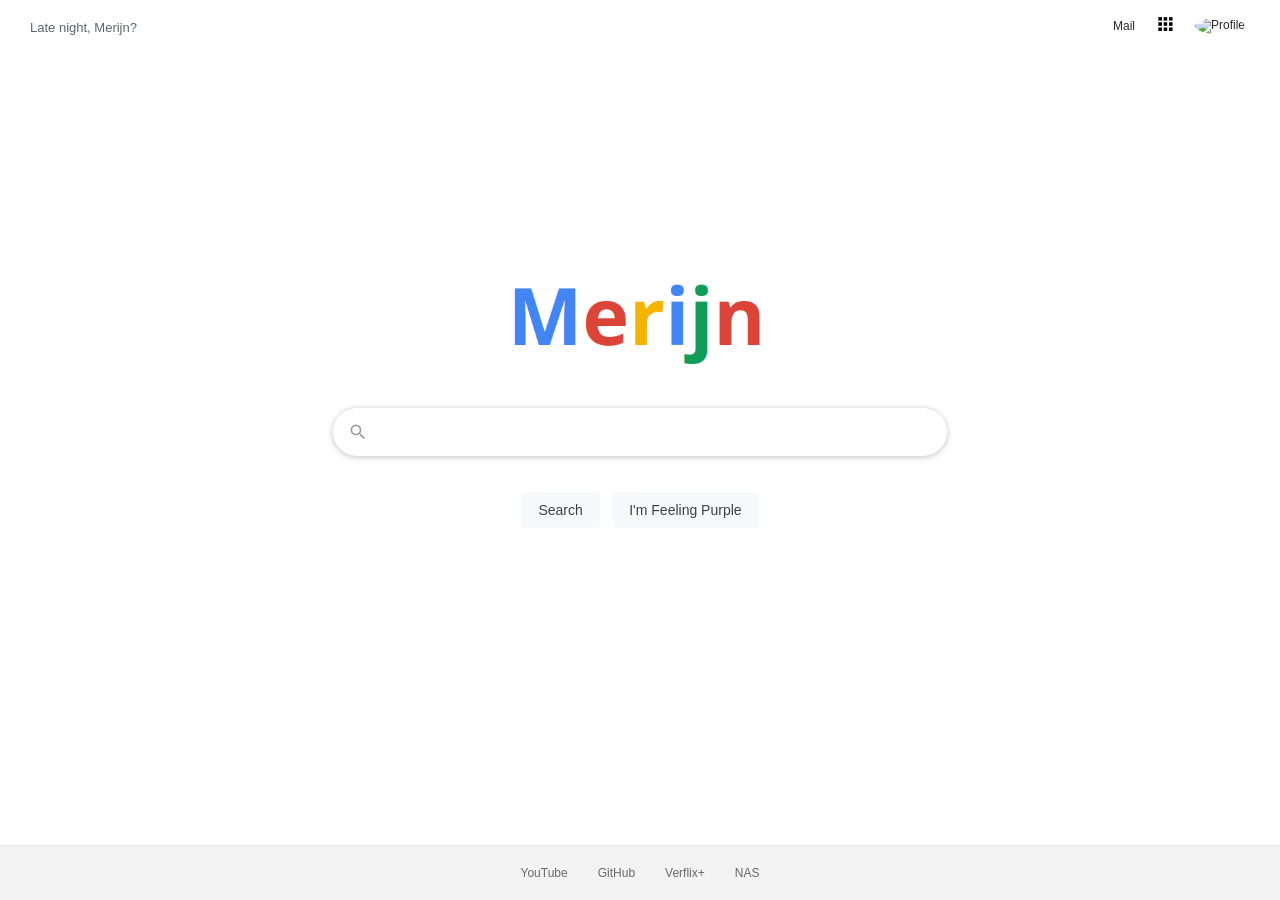
==== index.html @ 7732934b "Wordcounter extra's" ====
<!DOCTYPE html>
<html lang="en">
    <head>
        <meta charset="UTF-8">
        <meta name="viewport" content="width=device-width, initial-scale=1.0">
        <title>Merijn Search</title>

        <link rel="preconnect" href="https://cdnjs.cloudflare.com" crossorigin>
        <link rel="preload" as="image" href="merijn.png">
        <link rel="shortcut icon" type="image/png" href="favi.png"/>
        <link rel="stylesheet" type="text/css" href="style.css">
        <link rel="stylesheet" href="https://cdnjs.cloudflare.com/ajax/libs/font-awesome/5.9.0/css/all.min.css">
        <link rel="dns-prefetch" href="https://duckduckgo.com">

        <script defer src="https://cloud.umami.is/script.js" data-website-id="1a61f729-43e1-4b1e-afe6-883487b48bd0"></script>
        
        <style>
            /* CSS RESET: Eliminates browser default margins */
            html, body {
                margin: 0;
                padding: 0;
                width: 100%;
                height: 100%;
                background-color: #ffffff;
                overflow: hidden; 
            }

            /* --- HEADER ALIGNMENT FIX --- */
            header {
                display: flex !important;
                align-items: center !important;
            }

            /* IRONCLAD ISOLATION: Forces style.css to ignore our new layout */
            div.main, div.logo-container, div.search-box, div.buttons, div.search-ghost,
            div#screensaver, div.flip-clock, div.flip-card,
            div#apps-menu, div.apps-scroll-container, div.app-grid, div.app-item {
                padding-top: 0 !important;
                margin: 0 !important;
            }

            /* Dynamic Greeting */
            #greeting {
                position: absolute;
                top: 20px;
                left: 30px;
                font-family: Arial, sans-serif;
                font-size: 13px;
                color: #5f6368;
                user-select: none;
                z-index: 10;
                
                /* Ironclad isolation from style.css generic div rules: */
                padding: 0 !important; 
                margin: 0 !important;
                text-align: left !important;
            }

            /* Perfect Absolute Centering for Main Content */
            .main {
                position: absolute !important;
                top: 45% !important; 
                left: 50% !important;
                transform: translate(-50%, -50%) !important;
                width: 100% !important;
                height: auto !important;
                display: flex !important;
                flex-direction: column !important;
                align-items: center !important;
                justify-content: center !important;
            }

            /* Apps Menu Aesthetic */
            #apps-menu {
                display: none;
                position: absolute !important;
                top: 56px !important;
                right: 20px !important;
                width: 320px;
                background: #ffffff;
                border: 1px solid #dadce0;
                border-radius: 16px;
                box-shadow: 0 4px 12px rgba(0,0,0,0.15);
                padding: 16px 8px !important;
                z-index: 9999;
                font-family: Roboto, Arial, sans-serif;
                will-change: transform, opacity;
            }
            #apps-menu.show { display: block; }
            
            .apps-scroll-container { max-height: 420px; overflow-y: auto; padding: 0 8px !important; }
            .apps-scroll-container::-webkit-scrollbar { width: 6px; }
            .apps-scroll-container::-webkit-scrollbar-thumb { background: #dadce0; border-radius: 4px; }
            
            .app-grid { display: grid; grid-template-columns: repeat(3, 1fr); gap: 4px; }
            
            #apps-menu .app-item {
                display: flex !important; flex-direction: column !important; align-items: center !important;
                padding: 14px 4px !important; border-radius: 8px; text-decoration: none !important;
                transition: background-color 0.15s ease;
            }
            #apps-menu .app-item:hover { background-color: #e8f0fe !important; }
            #apps-menu .app-item i { font-size: 24px; color: #5f6368; margin-bottom: 8px !important; transition: color 0.15s ease; }
            #apps-menu .app-item:hover i { color: #1a73e8; }
            #apps-menu .app-item span { font-size: 13px !important; color: #3c4043 !important; max-width: 100%; overflow: hidden; text-overflow: ellipsis; }
            
            .apps-divider { height: 1px; background-color: #e8eaed; margin: 12px 12px !important; border: none; }

            /* --- DYNAMIC SEARCH PILL --- */
            .search-box {
                position: relative;
                width: 100%;
                display: flex !important;
                align-items: center !important;
                border: 1px solid #dfe1e5;
                border-radius: 24px;
                padding: 0 14px !important;
                min-height: 46px;
                background: transparent !important; 
                isolation: isolate; 
                z-index: 1;
                transition: border-radius 0.4s cubic-bezier(0.34, 1.56, 0.64, 1), 
                            padding 0.4s cubic-bezier(0.34, 1.56, 0.64, 1),
                            box-shadow 0.2s ease, border-color 0.2s ease;
            }

            .search-box:hover, .search-box:focus-within {
                box-shadow: 0 1px 6px rgba(32,33,36,0.28);
                border-color: rgba(223,225,229,0);
            }

            .search-box::after {
                content: ""; position: absolute; inset: 0; background: #ffffff; border-radius: inherit; z-index: -1; 
            }

            .search-box::before {
                content: ""; position: absolute; inset: 0; border-radius: inherit;
                background: linear-gradient(90deg, #4285f4, #db4437, #f4b400, #0f9d58, #4285f4);
                background-size: 400% 100%; z-index: -2; opacity: 0; pointer-events: none; filter: blur(14px); 
            }

            .search-box.expanded {
                align-items: flex-start !important;
                padding-top: 16px !important;
                padding-bottom: 24px !important; /* Extra room for the counter */
                border-radius: 16px; 
                border-color: #dfe1e5; 
                box-shadow: 0 6px 16px rgba(32,33,36,0.18); 
            }

            .search-box.expanded::before { animation: chaseShadow 3s linear, fadeShadowOut 0.5s ease 2s forwards; }

            @keyframes chaseShadow { 0% { opacity: 0.6; background-position: 0% 50%; } 100% { opacity: 0.6; background-position: 100% 50%; } }
            @keyframes fadeShadowOut { from { opacity: 0.6; } to { opacity: 0; } }

            .search-icon { width: 20px; height: 20px; fill: #9aa0a6; margin-right: 10px !important; flex-shrink: 0; transition: margin 0.4s cubic-bezier(0.34, 1.56, 0.64, 1); }
            .search-box.expanded .search-icon { margin-top: 2px !important; }

            #searchInput {
                flex-grow: 1; border: none; outline: none; font-size: 16px; background: transparent; resize: none;
                overflow: hidden; line-height: 22px; height: 22px; padding: 0 !important; margin: 0 !important;
                font-family: Arial, sans-serif; transition: height 0.4s cubic-bezier(0.34, 1.56, 0.64, 1);
            }
            #searchInput.expanded { overflow-y: auto; }
            #searchInput::-webkit-scrollbar { width: 6px; }
            #searchInput::-webkit-scrollbar-thumb { background: #dadce0; border-radius: 4px; }

            .search-ghost {
                position: absolute; visibility: hidden; pointer-events: none; font-family: Arial, sans-serif;
                font-size: 16px; line-height: 22px; white-space: pre-wrap; word-wrap: break-word; top: 0; left: 0; z-index: -100;
            }

            /* Live Counter */
            .counter {
                position: absolute; 
                bottom: 6px; 
                right: 14px; 
                font-size: 11px; 
                color: #9aa0a6; 
                font-family: Arial, sans-serif;
                pointer-events: none; 
                opacity: 0; 
                transition: opacity 0.2s ease;

                /* Forces the hit area to perfectly hug the text */
                line-height: 1;
                width: max-content;
                height: max-content;
                margin: 0;
                padding: 0;
            }
            .search-box.expanded .counter { 
                opacity: 1; 
                pointer-events: auto; /* Makes the link clickable only when visible */
            }
            .counter:hover {
                text-decoration: underline !important; color: #3c4043; 
            }

            /* --- Text Stats Dropdown (True Material Design 3) --- */
            .stats-dropdown {
                display: none; 
                position: absolute !important; 
                top: 0 !important; 
                left: calc(100% + 20px) !important; 
                width: 280px !important; 
                background: #ffffff; 
                border: 1px solid #dadce0; 
                border-radius: 24px; 
                box-shadow: 0 8px 24px rgba(0,0,0,0.12); 
                padding: 16px 24px 24px 24px !important; /* Tighter top padding */
                z-index: 100;
                font-family: 'Google Sans', Roboto, Arial, sans-serif; 
                cursor: default;
                box-sizing: border-box !important;
            }
            .stats-dropdown.show { display: block !important; }

            /* Forcefully hide the header, lists, and paragraphs */
            .stats-header, .stats-lists, .stat-box:nth-child(5) { 
                display: none !important; 
            }

            /* Uniform 2-Column Grid */
            .stats-grid { 
                display: grid !important; 
                grid-template-columns: repeat(2, 1fr) !important; 
                gap: 12px !important; 
                margin-top: 0 !important; /* Kills any hidden top margins */
                margin-bottom: 24px !important; 
            }

            /* Identical MD3 Surface Cards */
            .stat-box, .stat-span-2 { 
                background: #f1f3f4 !important; /* MD3 Surface Container */
                border: none !important; /* Remove outlines for a cleaner look */
                border-radius: 12px !important; 
                padding: 0 8px !important; 
                display: flex !important; 
                flex-direction: column !important; 
                align-items: center !important; 
                justify-content: center !important;
                grid-column: span 1 !important; 
                height: 72px !important; /* FORCES uniform height */
                width: 100% !important; /* FORCES uniform width */
                box-sizing: border-box !important;
            }

            .stat-box span, .stat-span-2 span { 
                color: #5f6368 !important; /* MD3 On-Surface Variant */
                font-size: 10px !important; 
                margin-bottom: 6px !important; 
                text-transform: uppercase !important; 
                letter-spacing: 0.5px !important; 
                font-weight: 600 !important;
                line-height: 1 !important;
            }

            /* Deep Google Blue for the numbers */
            .stat-box strong, .stat-span-2 strong { 
                color: #0b57d0 !important; /* MD3 Primary color */
                font-size: 22px !important; 
                font-weight: 500 !important; 
                line-height: 1.2 !important; 
            }

            /* MD3 Tonal Button */
            .stats-footer { 
                border-top: none !important; /* MD3 uses spacing, not divider lines here */
                padding-top: 0 !important;
            }

            .stats-action-btn { 
                background: #d3e3fd !important; /* MD3 Secondary Container */
                border: none !important; 
                color: #041e49 !important; /* MD3 On-Secondary Container */
                padding: 12px 24px !important; 
                border-radius: 100px !important; /* Fully rounded pill */
                font-size: 14px !important; 
                font-weight: 500 !important; 
                cursor: pointer !important; 
                width: 100% !important; 
                display: flex !important; 
                justify-content: center !important; 
                align-items: center !important; 
                gap: 8px !important;
                transition: background 0.2s ease, box-shadow 0.2s ease !important;
            }

            .stats-action-btn:hover { 
                background: #c2d7fa !important; 
                box-shadow: 0 1px 3px rgba(0,0,0,0.1) !important;
            }

            /* App Launch Popup */
            #app-popup {
                display: none; position: absolute; top: calc(100% + 8px); left: 24px; width: 260px;
                background: #ffffff; border-radius: 12px; box-shadow: 0 4px 16px rgba(0,0,0,0.15); border: 1px solid #dfe1e5;
                padding: 8px 0; z-index: 100; max-height: 300px; overflow-y: auto; font-family: Arial, sans-serif;
            }
            #app-popup::-webkit-scrollbar { width: 6px; }
            #app-popup::-webkit-scrollbar-thumb { background: #dadce0; border-radius: 4px; }
            #app-popup.show { display: block; }
            
            .popup-item {
                display: flex; align-items: center; padding: 10px 16px; cursor: pointer; color: #3c4043; text-decoration: none; font-size: 14px;
            }
            .popup-item:hover, .popup-item.selected { background-color: #f1f3f4; }
            .popup-item i { width: 20px; color: #5f6368; margin-right: 14px; text-align: center; font-size: 16px; }

            /* Footer Styles */
            footer {
                position: absolute !important; bottom: 0 !important; left: 0 !important; right: 0 !important;
                display: flex !important; justify-content: center !important; gap: 30px !important;
                padding: 20px 0 !important; background: #f3f3f3; border-top: 1px solid #e9e9e9;
            }
            footer a { margin: 0 !important; padding: 0 !important; }

            /* --- SCREENSAVER --- */
            #screensaver {
                position: fixed !important; inset: 0 !important; background-color: #000; z-index: 100000;
                display: flex !important; justify-content: center !important; align-items: center !important;
                opacity: 0; visibility: hidden; transition: opacity 0.8s ease, visibility 0.8s ease;
            }
            #screensaver.active { opacity: 1; visibility: visible; }
            .flip-clock { display: flex !important; gap: 4vh !important; }
            .flip-card {
                background-color: #1a1a1a; border-radius: 4vh !important; width: 65vh !important; height: 70vh !important; 
                display: flex !important; justify-content: center !important; align-items: center !important;
                position: relative; overflow: hidden; box-shadow: 0 2vh 8vh rgba(0,0,0,0.9);
            }
            .flip-card span {
                font-family: 'Helvetica', Arial, sans-serif; font-size: 60vh !important; font-weight: 600 !important;
                color: #d8d8d8; letter-spacing: -1vh; line-height: 70vh !important; user-select: none; text-align: center !important; display: block !important;
            }
            .flip-card::after {
                content: ''; position: absolute; top: 50%; left: 0; width: 100%; height: 1.5vh !important; background-color: #000; transform: translateY(-50%);
            }

            @media (max-aspect-ratio: 1.4/1) {
                .flip-clock { gap: 3vw !important; }
                .flip-card { width: 45vw !important; height: 45vw !important; border-radius: 3vw !important; box-shadow: 0 2vw 6vw rgba(0,0,0,0.9); }
                .flip-card span { font-size: 40vw !important; line-height: 45vw !important; letter-spacing: -0.5vw; }
                .flip-card::after { height: 1.2vw !important; }
            }
        </style>
    </head>
    <body onload="document.getElementById('searchInput').focus()">
        
        <div id="greeting"></div>

        <div id="screensaver">
            <div class="flip-clock">
                <div class="flip-card"><span id="flip-hours">00</span></div>
                <div class="flip-card"><span id="flip-minutes">00</span></div>
            </div>
        </div>

        <header>
            <a href="https://mail.proton.me/u/0/inbox">Mail</a>
            <a href="#" id="apps-toggle-link">
                <img id="products" src="products.png" alt="Apps" width="24" height="24" draggable="false"/>
            </a>
            <a href="https://merijnvervoorn.com">
                <img id="Merijn" class="headerpics" src="https://avatars.githubusercontent.com/u/161606054?v=4" width="32" height="32" alt="Profile" draggable="false"/>
            </a>
        </header>

        <div id="apps-menu">
            <div class="apps-header" style="display: flex; justify-content: space-between; padding: 8px 16px 16px;"></div>
            <div class="apps-scroll-container">
                <div class="app-grid">
                    <a href="https://mail.proton.me/u/0/inbox" class="app-item"><i class="fas fa-envelope"></i><span>Proton</span></a>
                    <a href="https://outlook.live.com/calendar/view/month" class="app-item"><i class="fas fa-calendar-alt"></i><span>Calendar</span></a>
                    <a href="https://nas.merijn.cc" class="app-item"><i class="fas fa-server"></i><span>NAS</span></a>
                    <a href="https://verflix.merijn.cc" class="app-item"><i class="fas fa-play-circle"></i><span>Verflix+</span></a>
                    <a href="https://hpanel.hostinger.com/" class="app-item"><i class="fas fa-cloud"></i><span>Hostinger</span></a>
                    <a href="https://cloud.umami.is/analytics/eu/websites" class="app-item"><i class="fas fa-chart-pie"></i><span>Umami</span></a>
                    <a href="https://www.youtube.com/feed/subscriptions" class="app-item"><i class="fab fa-youtube"></i><span>YouTube</span></a>
                    <a href="https://www.netflix.com/browse/my-list" class="app-item"><i class="fas fa-tv"></i><span>Netflix</span></a>
                    <a href="https://github.com/merijnvervoorn" class="app-item"><i class="fab fa-github"></i><span>GitHub</span></a>
                </div>
                <hr class="apps-divider">
                <div class="app-grid">
                    <a href="https://login.canvas.uva.nl" class="app-item"><i class="fas fa-graduation-cap"></i><span>Canvas</span></a>
                    <a href="https://www.overleaf.com/project" class="app-item"><i class="fas fa-leaf"></i><span>Overleaf</span></a>
                    <a href="https://drive.google.com/drive/u/1/my-drive" class="app-item"><i class="fab fa-google-drive"></i><span>Drive</span></a>
                    <a href="https://www.office.com/apps" class="app-item"><i class="fab fa-microsoft"></i><span>Office</span></a>
                    <a href="https://scholar.google.com/" class="app-item"><i class="fas fa-user-graduate"></i><span>Scholar</span></a>
                </div>
                <hr class="apps-divider">
                <div class="app-grid">
                    <a href="https://justprepare.nl" class="app-item"><i class="fas fa-tasks"></i><span>Prepare</span></a>
                    <a href="https://outlook.office.com/mail/" class="app-item"><i class="fas fa-envelope-open-text"></i><span>Outlook</span></a>
                    <a href="https://flp.sap.uva.nl/fiori?saml2idp=http://login.uva.nl/adfs/services/trust#Shell-home" class="app-item"><i class="fas fa-briefcase"></i><span>Personeel</span></a>
                </div>
                <hr class="apps-divider">
                <div class="app-grid">
                    <a href="https://archive.org/" class="app-item"><i class="fas fa-university"></i><span>Archive</span></a>
                    <a href="https://www.goodreads.com/" class="app-item"><i class="fab fa-goodreads"></i><span>Goodreads</span></a>
                    <a href="https://letterboxd.com/" class="app-item"><i class="fas fa-film"></i><span>Letterboxd</span></a>
                </div>
            </div>
        </div>

        <div class="main">
            <div class="logo-container" style="margin-bottom: 25px !important; padding: 0 !important;">
                <img src="merijn.png" alt="Merijn." style="margin: 0 !important; width: 270px; height: 108px;" draggable="false"/>
            </div>
            
            <form id="searchForm" name="unduck" role="search" action="https://unduck.link" method="GET" style="width: 100%; max-width: 584px; display: flex; flex-direction: column; align-items: center; margin: 0 !important; padding: 0 !important;">
                <div class="search-box" id="searchBoxContainer">
                    <svg class="search-icon" focusable="false" xmlns="http://www.w3.org/2000/svg" viewBox="0 0 24 24">
                        <path d="M15.5 14h-.79l-.28-.27A6.471 6.471 0 0 0 16 9.5 6.5 6.5 0 1 0 9.5 16c1.61 0 3.09-.59 4.23-1.57l.27.28v.79l5 4.99L20.49 19l-4.99-5zm-6 0C7.01 14 5 11.99 5 9.5S7.01 5 9.5 5 14 7.01 14 9.5 11.99 14 9.5 14z"></path>
                    </svg>
                    <textarea id="searchInput" name="q" rows="1" autofocus autocomplete="off" spellcheck="false" title="Search"></textarea>
                    
                    <div id="textCounter" class="counter" style="cursor: pointer;">0 words • 0 chars</div>
                    <div id="app-popup"></div>
                    <div id="stats-dropdown" class="stats-dropdown">
                        <div class="stats-grid">
                            <div class="stat-box"><span>Words</span><strong id="stat-words">0</strong></div>
                            <div class="stat-box"><span>Characters</span><strong id="stat-chars">0</strong></div>
                            <div class="stat-box"><span>Chars No Spaces</span><strong id="stat-chars-no-spaces">0</strong></div>
                            <div class="stat-box"><span>Sentences</span><strong id="stat-sentences">0</strong></div>
                            <div class="stat-box"><span>Paragraphs</span><strong id="stat-paragraphs">0</strong></div>
                            <div class="stat-box"><span>Read Time</span><strong id="stat-read">0m 0s</strong></div>
                            <div class="stat-box stat-span-2"><span>Speak Time</span><strong id="stat-speak">0m 0s</strong></div>
                        </div>
                        <div class="stats-lists">
                            <div class="list-section">
                                <h4>Top Words</h4>
                                <ul id="stat-top-words"></ul>
                            </div>
                            <div class="list-section">
                                <h4>Top Combos</h4>
                                <ul id="stat-top-bigrams"></ul>
                            </div>
                        </div>
                        <div class="stats-footer">
                            <button id="btn-alphabetize" class="stats-action-btn">
                                <i class="fas fa-sort-alpha-down"></i> Alphabetize Lines
                            </button>
                        </div>
                    </div>
                </div>
                
                <div class="buttons" style="margin-top: 25px !important; padding: 0 !important;">
                    <input type="submit" class="button" name="submit" value="Search">
                    <input type="submit" class="button" name="submit" value="I'm Feeling Purple">
                </div>
            </form>
        </div>

        <footer>
            <a class="bottomlinks" href="https://www.youtube.com/feed/subscriptions">YouTube</a>
            <a class="bottomlinks" href="https://github.com/merijnvervoorn">GitHub</a>
            <a class="bottomlinks" href="https://verflix.merijn.cc">Verflix+</a>
            <a class="bottomlinks" href="https://nas.merijn.cc">NAS</a>
        </footer>

        <script>
        // --- Dynamic Greeting Logic ---
        (function() {
            const greetingEl = document.getElementById('greeting');
            const hour = new Date().getHours();
            let greetings = [];
            
            if (hour >= 5 && hour < 12) {
                greetings = ["Good morning, Merijn.", "Morning, Merijn.", "Ready for the day, Merijn?"];
            } else if (hour >= 12 && hour < 18) {
                greetings = ["Good afternoon, Merijn.", "Afternoon, Merijn.", "Hope you're having a good day."];
            } else if (hour >= 18 && hour < 23) {
                greetings = ["Good evening, Merijn.", "Evening, Merijn.", "Winding down, Merijn?"];
            } else {
                greetings = ["Late night, Merijn?", "Good night, Merijn.", "Still awake, Merijn?"];
            }
            greetingEl.innerText = greetings[Math.floor(Math.random() * greetings.length)];
        })();

        // --- Global Shortcuts & Focus Logic ---
        document.addEventListener('keydown', function(e) {
            // Esc clears the searchbar
            if (e.key === 'Escape') {
                e.preventDefault();
                const input = document.getElementById('searchInput');
                input.value = '';
                input.dispatchEvent(new Event('input')); // trigger resize/counters
                input.focus();
                return;
            }
            
            // Auto-focus on typing
            if (document.activeElement !== document.getElementById('searchInput') && 
                e.key.length === 1 && !e.ctrlKey && !e.metaKey && !e.altKey) {
                document.getElementById('searchInput').focus();
            }
        });

        // --- Screensaver Logic ---
        (function() {
            let timeout;
            const screensaver = document.getElementById('screensaver');
            const hoursEl = document.getElementById('flip-hours');
            const minutesEl = document.getElementById('flip-minutes');

            function updateTime() {
                const now = new Date();
                hoursEl.innerText = String(now.getHours()).padStart(2, '0');
                minutesEl.innerText = String(now.getMinutes()).padStart(2, '0');
            }

            function triggerScreensaver() {
                updateTime(); 
                screensaver.classList.add('active');
            }

            function resetTimer() {
                if (screensaver.classList.contains('active')) {
                    screensaver.classList.remove('active');
                    document.getElementById('searchInput').focus();
                }
                clearTimeout(timeout);
                timeout = setTimeout(triggerScreensaver, 30000); // 120,000 ms = 2 minutes
            }

            setInterval(updateTime, 1000);
            window.onload = resetTimer;
            document.onmousemove = resetTimer;
            document.onkeydown = resetTimer;
            document.onmousedown = resetTimer; 
            document.ontouchstart = resetTimer;
            document.onscroll = resetTimer;
        })();

        // --- Apps Menu Logic ---
        const appsToggle = document.getElementById('apps-toggle-link');
        const appsMenu = document.getElementById('apps-menu');
        appsToggle.addEventListener('click', function(event) {
            event.preventDefault(); event.stopPropagation();
            appsMenu.classList.toggle('show');
        });
        document.addEventListener('click', function(event) {
            if (!appsMenu.contains(event.target) && event.target !== appsToggle) {
                appsMenu.classList.remove('show');
            }
        });

        // --- Local App Launch & Popup Logic ---
        const appsData = [
            { name: 'Archive', url: 'https://archive.org/', icon: 'fas fa-university', aliases: ['wayback', 'internet archive'] },
            { name: 'Calendar', url: 'https://outlook.live.com/calendar/view/month', icon: 'fas fa-calendar-alt', aliases: ['agenda', 'planning'] },
            { name: 'Canva', url: 'https://www.canva.com/', icon: 'fas fa-paint-brush', aliases: ['design'] },
            { name: 'Canvas', url: 'https://login.canvas.uva.nl', icon: 'fas fa-graduation-cap', aliases: ['uva', 'school', 'study'] },
            { name: 'DeepL', url: 'https://www.deepl.com/translator', icon: 'fas fa-language', aliases: ['translation', 'translator'] },
            { name: 'Drive', url: 'https://drive.google.com/drive/u/1/my-drive', icon: 'fab fa-google-drive', aliases: ['google drive', 'cloud', 'files'] },
            { name: 'GitHub', url: 'https://github.com/merijnvervoorn', icon: 'fab fa-github', aliases: ['git', 'code', 'repo'] },
            { name: 'Goodreads', url: 'https://www.goodreads.com/', icon: 'fab fa-goodreads', aliases: ['books', 'reading'] },
            { name: 'Hostinger', url: 'https://hpanel.hostinger.com/', icon: 'fas fa-cloud', aliases: ['hosting', 'panel', 'website'] },
            { name: 'Letterboxd', url: 'https://letterboxd.com/', icon: 'fas fa-film', aliases: ['movies', 'reviews', 'film'] },
            { name: 'NAS', url: 'https://nas.merijn.cc', icon: 'fas fa-server', aliases: ['server', 'storage'] },
            { name: 'Netflix', url: 'https://www.netflix.com/browse/my-list', icon: 'fas fa-tv', aliases: ['movies', 'series'] },
            { name: 'Office', url: 'https://www.office.com/apps', icon: 'fab fa-microsoft', aliases: ['word', 'excel', 'microsoft'] },
            { name: 'Outlook', url: 'https://outlook.office.com/mail/', icon: 'fas fa-envelope-open-text', aliases: ['mail', 'uva mail', 'work mail'] },
            { name: 'Overleaf', url: 'https://www.overleaf.com/project', icon: 'fas fa-leaf', aliases: ['latex', 'editor', 'paper'] },
            { name: 'Personeel', url: 'https://flp.sap.uva.nl/fiori?saml2idp=http://login.uva.nl/adfs/services/trust#Shell-home', icon: 'fas fa-briefcase', aliases: ['uva', 'work', 'Zelfbediening'] },
            { name: 'Prepare', url: 'https://justprepare.nl', icon: 'fas fa-tasks', aliases: ['justprepare'] },
            { name: 'Proton', url: 'https://mail.proton.me/u/0/inbox', icon: 'fas fa-envelope', aliases: ['mail', 'email', 'protonmail'] },
            { name: 'Scholar', url: 'https://scholar.google.com/', icon: 'fas fa-user-graduate', aliases: ['papers', 'research', 'google scholar'] },
            { name: 'Thesaurus', url: 'https://www.thesaurus.com/', icon: 'fas fa-book', aliases: ['synonyms', 'antonyms'] },
            { name: 'Umami', url: 'https://cloud.umami.is/analytics/eu/websites', icon: 'fas fa-chart-pie', aliases: ['analytics', 'stats'] },
            { name: 'Vandale', url: 'https://zoeken.vandale.nl/', icon: 'fas fa-search', aliases: ['search', 'vandale', 'woordenboek'] },
            { name: 'Verflix+', url: 'https://verflix.merijn.cc', icon: 'fas fa-play-circle', aliases: ['movies', 'series', 'plex', 'video'] },
            { name: 'YouTube', url: 'https://www.youtube.com/feed/subscriptions', icon: 'fab fa-youtube', aliases: ['yt', 'video'] }
        ];

        // --- Fetch merijn.cc Links ---
        let merijnLinks = {};
        let linksKeys = [];

        fetch('https://merijn.cc/links.json')
            .then(response => response.json())
            .then(data => {
                merijnLinks = data;
                linksKeys = Object.keys(data).filter(k => k.trim() !== ''); // Exclude the empty root key
            })
            .catch(err => console.error('Could not load links.json:', err));


        const appPopup = document.getElementById('app-popup');
        let filteredApps = [];
        let popupSelectedIndex = 0; // Keeps track of arrow key selection

        function renderAppPopup(query) {
            appPopup.innerHTML = '';
            let popupMode = null;

            if (query.startsWith('@')) {
                popupMode = '@';
                const searchTerm = query.substring(1).toLowerCase();
                filteredApps = appsData.filter(app => {
                    const matchName = app.name.toLowerCase().includes(searchTerm);
                    const matchAlias = app.aliases ? app.aliases.some(alias => alias.toLowerCase().includes(searchTerm)) : false;
                    return matchName || matchAlias;
                });
            } else if (query.toLowerCase().startsWith('!m ')) {
                popupMode = '!m';
                const searchTerm = query.substring(3).toLowerCase();
                
                // 1. Find all matching keys
                const matchingKeys = linksKeys.filter(key => key.toLowerCase().includes(searchTerm));
                
                // 2. Group the matching keys by their destination URL
                const groupedLinks = {};
                matchingKeys.forEach(key => {
                    const url = merijnLinks[key];
                    if (!groupedLinks[url]) {
                        groupedLinks[url] = [];
                    }
                    groupedLinks[url].push(key);
                });

                // 3. Map the grouped URLs to the filteredApps array
                filteredApps = Object.entries(groupedLinks).slice(0, 100).map(([url, keys]) => ({
                    name: keys.join(', '), // Combines aliases like: "coalitie, coalition-predictor"
                    url: url,
                    icon: 'fas fa-link' 
                }));
            } else {
                appPopup.classList.remove('show');
                return;
            }
            
            if (filteredApps.length === 0) {
                appPopup.classList.remove('show');
                return;
            }

            popupSelectedIndex = 0;
            appPopup.dataset.mode = popupMode; // Save mode for Tab completion

            filteredApps.forEach((app, index) => {
                const item = document.createElement('a');
                item.href = app.url;
                item.className = 'popup-item' + (index === 0 ? ' selected' : '');
                
                // Add a subtitle for !m links to show the destination URL
                if (popupMode === '!m') {
                    item.innerHTML = `
                        <i class="${app.icon}"></i>
                        <span style="display: flex; flex-direction: column; text-align: left; width: 100%; overflow: hidden;">
                            <span style="font-size: 14px; color: #202124; line-height: 1.2; padding-bottom: 3px;">${app.name}</span>
                            <span style="font-size: 11px; color: #70757a; line-height: 1.2; overflow: hidden; text-overflow: ellipsis; white-space: nowrap; width: 100%;">${app.url.replace(/^https?:\/\//, '').replace(/\/$/, '')}</span>
                        </span>`;
                } else {
                    item.innerHTML = `<i class="${app.icon}"></i><span>${app.name}</span>`;
                }

                item.addEventListener('click', (e) => {
                    e.preventDefault();
                    window.location.href = app.url;
                });
                appPopup.appendChild(item);
            });
            appPopup.classList.add('show');
        }

        function updatePopupSelection() {
            const items = appPopup.querySelectorAll('.popup-item');
            items.forEach((item, index) => {
                if (index === popupSelectedIndex) {
                    item.classList.add('selected');
                    item.scrollIntoView({ block: 'nearest' }); // Scrolls if you arrow down past the visible window
                } else {
                    item.classList.remove('selected');
                }
            });
        }

        // --- Auto-Expand & Word Count Logic ---
        const searchInput = document.getElementById('searchInput');
        const searchContainer = document.getElementById('searchBoxContainer');
        const textCounter = document.getElementById('textCounter');
        const expansionThreshold = 30; 
        
        const ghost = document.createElement('div');
        ghost.classList.add('search-ghost');
        searchContainer.appendChild(ghost);

        function updateGhostWidth() {
            ghost.style.width = searchInput.clientWidth + 'px';
        }
        
        function checkExpansionState() {
            const val = searchInput.value;
            ghost.textContent = val + '\u200B'; 
            
            if (ghost.scrollHeight > expansionThreshold) {
                searchContainer.classList.add('expanded');
                searchInput.classList.add('expanded');
                searchInput.style.height = '160px'; 
            } else {
                searchContainer.classList.remove('expanded');
                searchInput.classList.remove('expanded');
                searchInput.style.height = '22px';
            }

            const chars = val.length;
            const words = val.trim() === '' ? 0 : val.trim().split(/\s+/).length;
            textCounter.innerText = `${words} word${words !== 1 ? 's' : ''} • ${chars} char${chars !== 1 ? 's' : ''}`;

            renderAppPopup(val);
        }
        
        updateGhostWidth();
        searchInput.addEventListener('input', checkExpansionState);
        window.addEventListener('resize', () => {
            updateGhostWidth();
            checkExpansionState();
        });

        // --- History Navigation, Popup Navigation & Shortcut Logic ---
        const historyKey = 'merijn_cmd_history';
        let cmdHistory = JSON.parse(localStorage.getItem(historyKey)) || [];
        let historyIndex = -1;

        searchInput.addEventListener('keydown', function(e) {
            const isPopupActive = appPopup.classList.contains('show') && filteredApps.length > 0;

            // 1. Popup Navigation (Intercepts keys if @ menu is open)
            if (isPopupActive) {
                if (e.key === 'ArrowDown') {
                    e.preventDefault();
                    popupSelectedIndex = Math.min(popupSelectedIndex + 1, filteredApps.length - 1);
                    updatePopupSelection();
                    return;
                } else if (e.key === 'ArrowUp') {
                    e.preventDefault();
                    popupSelectedIndex = Math.max(popupSelectedIndex - 1, 0);
                    updatePopupSelection();
                    return;
                } else if (e.key === 'Tab') {
                    e.preventDefault();
                    if (appPopup.dataset.mode === '@') {
                        this.value = '@' + filteredApps[popupSelectedIndex].name + ' ';
                    } else if (appPopup.dataset.mode === '!m') {
                        this.value = '!m ' + filteredApps[popupSelectedIndex].name + ' ';
                    }
                    checkExpansionState();
                    return;
                } else if (e.key === 'Enter' && !e.shiftKey) {
                    e.preventDefault();
                    window.location.href = filteredApps[popupSelectedIndex].url;
                    return;
                }
            }

            // 2. Standard Search Enter Submit
            if (e.key === 'Enter' && !e.shiftKey) {
                e.preventDefault(); 
                document.getElementById('searchForm').dispatchEvent(new Event('submit', { cancelable: true }));
                return;
            }

            // 3. Command History (Only runs if popup is NOT active)
            if (cmdHistory.length === 0) return;
            if (!isPopupActive) {
                if (e.key === 'ArrowUp') {
                    e.preventDefault();
                    historyIndex = Math.min(historyIndex + 1, cmdHistory.length - 1);
                    this.value = cmdHistory[historyIndex];
                    checkExpansionState();
                } else if (e.key === 'ArrowDown') {
                    e.preventDefault();
                    historyIndex = Math.max(historyIndex - 1, -1);
                    this.value = historyIndex === -1 ? '' : cmdHistory[historyIndex];
                    checkExpansionState();
                }
            }
        });

        // --- Search Bangs & Submit Logic ---
        document.getElementById('searchForm').addEventListener('submit', function(event) {
            var query = searchInput.value.trim();
            var lQuery = query.toLowerCase();

            // Local App Launch Check
            if (lQuery.startsWith('@')) {
                event.preventDefault();
                const appName = lQuery.substring(1).trim();
                const selectedApp = appsData.find(app => app.name.toLowerCase().includes(appName));
                if (selectedApp) {
                    window.location.href = selectedApp.url;
                }
                return; // Prevent normal search
            }

            if (query) {
                cmdHistory = cmdHistory.filter(cmd => cmd !== query);
                cmdHistory.unshift(query);
                if (cmdHistory.length > 50) cmdHistory.pop();
                localStorage.setItem(historyKey, JSON.stringify(cmdHistory));
            }
            
            if (lQuery.includes('!gpt') || lQuery.includes('!chat')) {
                event.preventDefault(); window.location.href = `https://chat.openai.com/?q=${encodeURIComponent(query.replace(/!gpt|!chat/gi, '').trim())}`;
            } else if (lQuery.includes('!gem')) {
                event.preventDefault(); window.location.href = `https://gemini.google.com/?q=${encodeURIComponent(query.replace('!gem', '').trim())}`;
            } else if (lQuery.includes('!gs')) {
                event.preventDefault(); window.location.href = `https://scholar.google.com/scholar?q=${encodeURIComponent(query.replace('!gs', '').trim())}`;
            } else if (lQuery.includes('!g')) { 
                event.preventDefault(); window.location.href = `https://www.google.com/search?q=${encodeURIComponent(query.replace('!g', '').trim())}`;
            } else if (lQuery.includes('!b')) {
                event.preventDefault(); window.location.href = `https://zoeken.vandale.nl/?query=${encodeURIComponent(query.replace('!b', '').trim())}`;
            } else if (lQuery.includes('!r')) {
                event.preventDefault(); window.location.href = `https://duckduckgo.com/?q=${encodeURIComponent(query.replace('!r', '').trim())}+site%3Areddit.com`;
            } else if (lQuery.startsWith('!m ')) { 
                event.preventDefault(); 
                const linkKey = query.substring(3).trim().toLowerCase();
                // Check if it exists in the fetched JSON first
                if (merijnLinks[linkKey]) {
                    window.location.href = merijnLinks[linkKey];
                } else {
                    // Fallback if not found in JSON
                    window.location.href = `https://www.merijn.cc/${encodeURIComponent(linkKey)}`;
                }
            } else if (lQuery.includes('!m')) {
                event.preventDefault(); window.location.href = `https://www.merijn.cc/${encodeURIComponent(query.replace('!m', '').trim())}`;
            } else if (lQuery === '!barrel') {
                event.preventDefault();
                document.body.style.transform = 'rotate(360deg)';
                document.body.style.transition = 'transform 0.6s ease-in-out';
                setTimeout(() => { document.body.style.transform = ''; document.body.style.transition = ''; }, 600);
                searchInput.value = "";
            } else if (lQuery.includes('!')) {
                this.action = 'https://unduck.link';
                this.querySelector('input[type="submit"][value="Search"]').name = '';
            } else if (lQuery.startsWith('https://') || lQuery.startsWith('http://')) {
                event.preventDefault(); window.location.href = query.split(' ')[0];
            } else if (lQuery.includes('.')) {
                event.preventDefault(); window.location.href = 'https://' + query.split(' ')[0];
            } else {
                this.action = 'https://duckduckgo.com/';
                this.querySelector('input[type="submit"][value="Search"]').name = '';
            }
        });

        // --- Internal Word Count Tool ---
        (function() {
            const textCounterBtn = document.getElementById('textCounter');
            const statsDropdown = document.getElementById('stats-dropdown');
            const btnAlphabetize = document.getElementById('btn-alphabetize');
            const inputArea = document.getElementById('searchInput');

            const stopWords = new Set(["a", "an", "and", "are", "as", "at", "be", "but", "by", "for", "if", "in", "into", "is", "it", "no", "not", "of", "on", "or", "such", "that", "the", "their", "then", "there", "these", "they", "this", "to", "was", "will", "with", "i", "you", "he", "she", "we", "my", "your", "his", "her", "our", "do", "can", "so", "from", "about", "which", "when", "what", "where", "how", "all"]);

            function formatTime(words, wpm) {
                const minutes = Math.floor(words / wpm);
                const seconds = Math.round((words % wpm) / (wpm / 60));
                return minutes > 0 ? `${minutes}m ${seconds}s` : `${seconds}s`;
            }

            function calculateStats() {
                const text = inputArea.value;
                const trimmedText = text.trim();
                
                const chars = text.length;
                const charsNoSpaces = text.replace(/\s/g, '').length;
                const words = trimmedText === '' ? 0 : trimmedText.split(/\s+/).length;
                const sentences = text.split(/[.!?]+/).filter(s => s.trim().length > 0).length;
                const paragraphs = text.split(/\n+/).filter(p => p.trim().length > 0).length;

                document.getElementById('stat-words').innerText = words;
                document.getElementById('stat-chars').innerText = chars;
                document.getElementById('stat-chars-no-spaces').innerText = charsNoSpaces;
                document.getElementById('stat-sentences').innerText = sentences;
                document.getElementById('stat-paragraphs').innerText = paragraphs;
                document.getElementById('stat-read').innerText = formatTime(words, 238);
                document.getElementById('stat-speak').innerText = formatTime(words, 150);

                const rawWords = text.toLowerCase().match(/\b[\w']+\b/g) || [];
                const wordFreq = {};
                const bigramFreq = {};

                rawWords.forEach(w => {
                    if (!stopWords.has(w) && w.length > 1) wordFreq[w] = (wordFreq[w] || 0) + 1;
                });

                for (let i = 0; i < rawWords.length - 1; i++) {
                    const w1 = rawWords[i];
                    const w2 = rawWords[i+1];
                    if (!stopWords.has(w1) && !stopWords.has(w2) && w1.length > 1 && w2.length > 1) {
                        const bigram = `${w1} ${w2}`;
                        bigramFreq[bigram] = (bigramFreq[bigram] || 0) + 1;
                    }
                }

                const topWords = Object.entries(wordFreq).sort((a, b) => b[1] - a[1]).slice(0, 5);
                const topBigrams = Object.entries(bigramFreq).sort((a, b) => b[1] - a[1]).slice(0, 5);

                const renderList = (items, elementId) => {
                    const el = document.getElementById(elementId);
                    el.innerHTML = items.length === 0 
                        ? '<li>No data</li>' 
                        : items.map(item => `<li>${item[0]} <span>${item[1]}x</span></li>`).join('');
                };

                renderList(topWords, 'stat-top-words');
                renderList(topBigrams, 'stat-top-bigrams');
            }

            // Live update while typing
            inputArea.addEventListener('input', () => {
                if (statsDropdown.classList.contains('show')) {
                    calculateStats();
                }
            });

            // Toggle Menu
            textCounterBtn.addEventListener('click', (event) => {
                event.preventDefault();
                event.stopPropagation();
                
                // This makes it a strict on/off toggle
                const isShowing = statsDropdown.classList.toggle('show');
                if (isShowing) {
                    calculateStats();
                }
            });

            // Close when clicking outside
            document.addEventListener('click', (event) => {
                // Notice we added 'inputArea' below so clicking the search box keeps the menu alive
                if (!statsDropdown.contains(event.target) && 
                    event.target !== textCounterBtn && 
                    event.target !== inputArea) {
                    statsDropdown.classList.remove('show');
                }
            });

            // Prevent closing when clicking inside the dropdown
            statsDropdown.addEventListener('click', (event) => {
                event.stopPropagation();
            });

            btnAlphabetize.addEventListener('click', (e) => {
                e.preventDefault(); // <-- THIS STOPS IT FROM SEARCHING!
                const text = inputArea.value;
                if (!text.trim()) return;
                const lines = text.split('\n');
                const sortedLines = lines.sort((a, b) => a.toLowerCase().localeCompare(b.toLowerCase()));
                inputArea.value = sortedLines.join('\n');
                inputArea.dispatchEvent(new Event('input')); 
                calculateStats(); 
            });
        })();
        </script>
    </body>
</html>
---- style.css ----
html {
  font-size: 16px;
  scroll-behavior: smooth;
  font-family: sans-serif;
  -webkit-text-size-adjust: 100%;
}

header {
	position: absolute;
	top:12px;
	right:30px;
}

header a:link, a:visited, a:active {
    color: #2a2a2a;
    font-family: arial, sans-serif;
    font-size:12px;
    text-decoration:none;
	margin-right:5px;
	margin-left:5px;
	position:relative;
}

header a:hover {
	text-decoration:underline;
}

#products {
	margin-right:8px;
	margin-left:8px;
}

#bell {
	margin-right:10px;
	margin-left:8px;
}

#share {
	margin-right:10px;
	margin-left:10px;
}

#Merijn {
	border-radius:50%;
}

div {
	display:block;
	margin: auto;
	text-align:center;
	padding-top: 14%;
}

div img {
	width: 270px;
	height: 108px;
	margin:5px;
}

.search {
	width: 570px;
	height: 28px;
	border-top: 1px solid #bdbdbd;
	border-bottom: 1px solid #d3d3d3;
	border-right: 1px solid #d3d3d3;
	border-left: 1px solid #d3d3d3;
	border-radius: 25px;
	padding: 20px;
	padding-right: 30px;
	padding-left: 30px;
	font: 16px arial, sans-serif;
	text-indent:5px;
	box-shadow: 0 2px 6px 0 rgba(34, 34, 34, 0.2), 0 6px 20px 0 rgba(34, 34, 34, 0.19);
	background: 
	url('data:image/svg+xml;charset=UTF-8,<svg xmlns="http://www.w3.org/2000/svg" viewBox="0 0 24 24" fill="gray"><path d="M15.5 14h-.79l-.28-.27a6.471 6.471 0 001.48-4.23 6.5 6.5 0 10-6.5 6.5 6.471 6.471 0 004.23-1.48l.27.28v.79l4.99 4.98 1.49-1.49-4.99-4.98zm-6 0C7.01 14 5 11.99 5 9.5S7.01 5 9.5 5s4.5 2.01 4.5 4.5-2.01 4.5-4.5 4.5z"/></svg>') 
	no-repeat 10px center; /* Left search icon */
	background-size: 18px 18px, 14px 19px;
	}

.main {
	height: 98vh;
}

.button {
    background-color: #f8f9fa;
    border: 1px solid #f8f9fa;
    border-radius: 4px;
    color: #3c4043;
    font-family: Arial, sans-serif;
    font-size: 14px;
    margin: 11px 4px;
    padding: 0 16px;
    line-height: 27px;
    height: 36px;
    min-width: 54px;
    text-align: center;
    cursor: pointer;
    transition: all 0.2s;
}

.button:hover {
    box-shadow: 0 1px 1px rgba(0,0,0,0.1);
    background-color: #f8f9fa;
    border: 1px solid #dadce0;
    color: #202124;
}
.search:hover {
	border:1px solid #aaaaaa;
}

footer {
	position: absolute;
	bottom:0px;
	left:0px;
	right:0px;
	background:#f3f3f3;
	padding-top:22px;
	border-top: 1px solid #e9e9e9;
}

footer a:link, a:visited, a:active {
	color: #696969;
	font-family: arial, sans-serif;
	font-size:12px;
	text-decoration:none;
    }
    
footer a:hover {
	text-decoration:underline;
}
	
.leftlinks {
	position: relative;
	bottom:12px;
	left:18px;
	padding-right:15px;
	padding-left:15px;
}

.rightlinks {
	position: relative;
	bottom:9px;
	float:right;
	right:18px;
	padding-right:15px;
	padding-left:15px;
}
	
input[type="search"]::-webkit-search-decoration,
input[type="search"]::-webkit-search-cancel-button,
input[type="search"]::-webkit-search-results-button,
input[type="search"]::-webkit-search-results-decoration { display: none; }
input[type=text]::-ms-clear {  display: none; width : 0; height: 0; }
input[type=text]::-ms-reveal {  display: none; width : 0; height: 0; }
	
.container {
	display: flex;
	justify-content: space-between;
  }
  
  .row {
	display: flex;
	width: 100%;
  }
  
  .col-md-4 {
	flex: 1; /* Makes each column take equal space */
	display: flex;
	flex-direction: column;
  }
  
  .content {
	display: flex;
	flex-direction: column;
	justify-content: space-between;
  }
  
  .header, .links, .section {
	margin-bottom: 20px;
  }
  
  .spacer {
	flex-grow: 1; /* Ensures the columns grow equally */
  }
  
  .links .text a:focus {
	font-family: 'Open Sans', Arial; 
	font-weight: 700; 
	font-size: 16;
	text-decoration: underline;
	transform: 0px 0px 0px 0px;
	  }
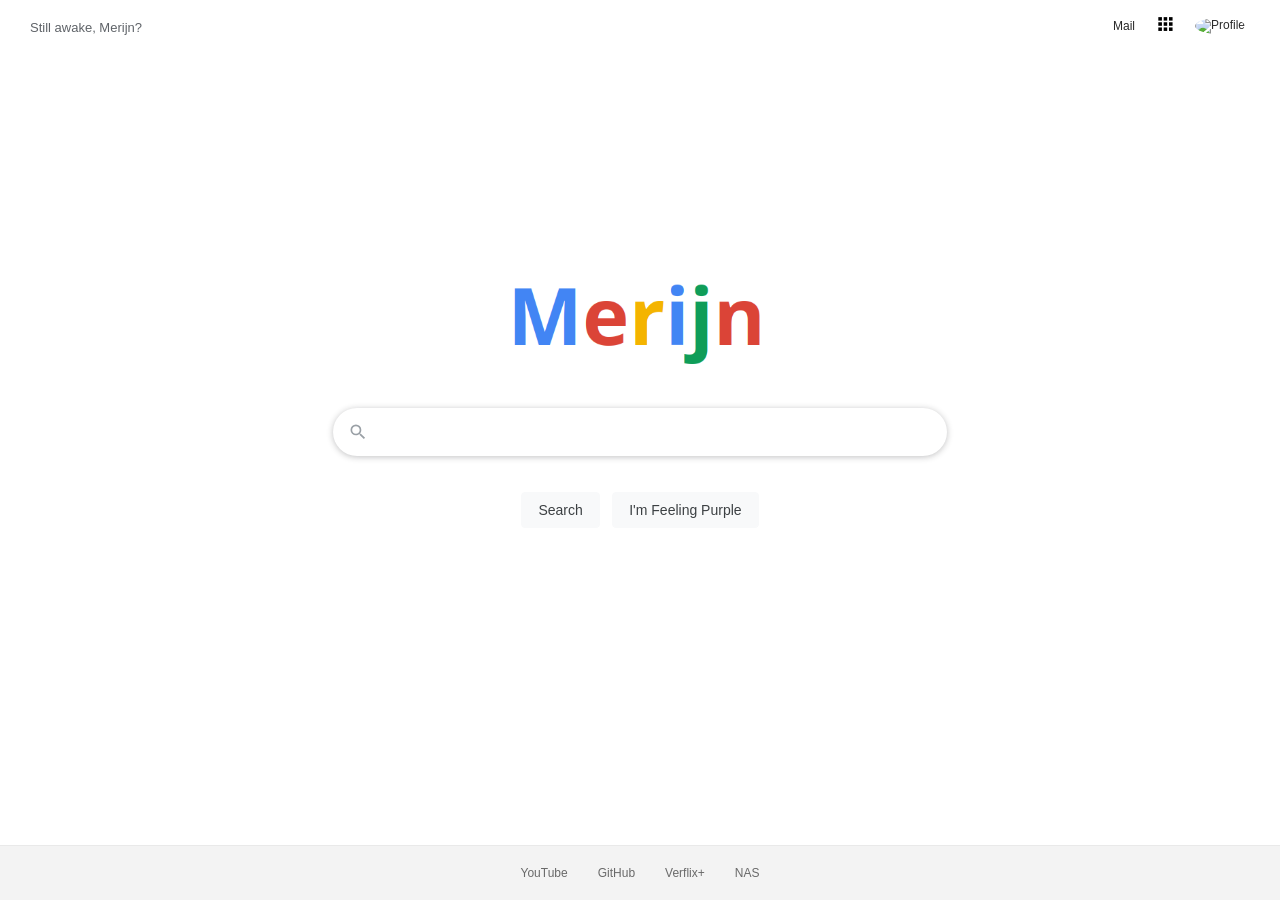
==== commit ff9e3a3b: "replace chatgpt with mistral" ====
--- a/index.html
+++ b/index.html
@@ -802,8 +802,8 @@
                 localStorage.setItem(historyKey, JSON.stringify(cmdHistory));
             }
             
-            if (lQuery.includes('!gpt') || lQuery.includes('!chat')) {
-                event.preventDefault(); window.location.href = `https://chat.openai.com/?q=${encodeURIComponent(query.replace(/!gpt|!chat/gi, '').trim())}`;
+            if (lQuery.includes('!v')) {
+                event.preventDefault(); window.location.href = `https://chat.mistral.ai/chat?q=${encodeURIComponent(query.replace('!v', '').trim())}`;
             } else if (lQuery.includes('!gem')) {
                 event.preventDefault(); window.location.href = `https://gemini.google.com/?q=${encodeURIComponent(query.replace('!gem', '').trim())}`;
             } else if (lQuery.includes('!gs')) {
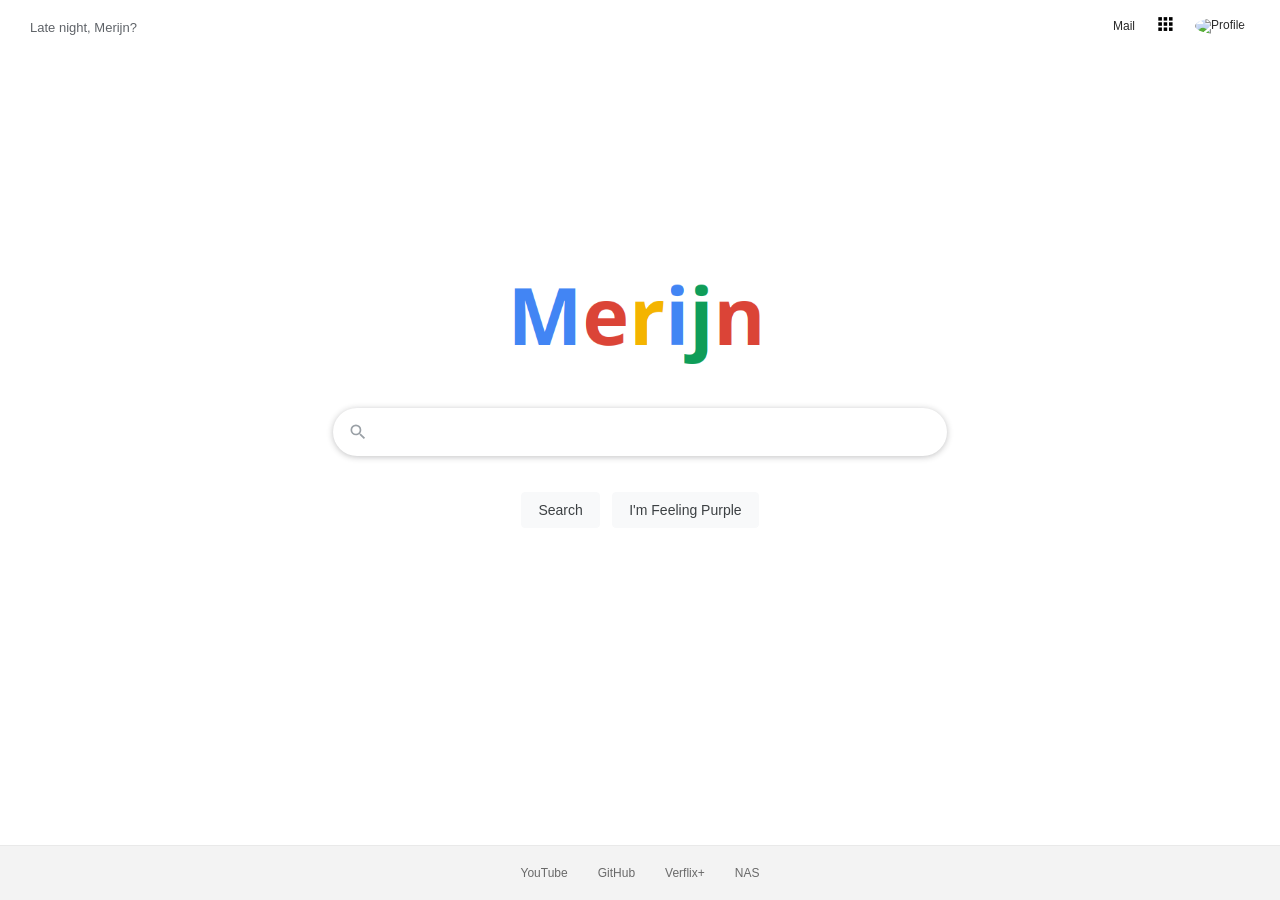
==== commit 8473efde: "work with dots in query" ====
--- a/index.html
+++ b/index.html
@@ -837,8 +837,8 @@
                 this.querySelector('input[type="submit"][value="Search"]').name = '';
             } else if (lQuery.startsWith('https://') || lQuery.startsWith('http://')) {
                 event.preventDefault(); window.location.href = query.split(' ')[0];
-            } else if (lQuery.includes('.')) {
-                event.preventDefault(); window.location.href = 'https://' + query.split(' ')[0];
+            } else if (!query.includes(' ') && (/^[a-zA-Z0-9.-]+\.[a-zA-Z]{2,}(\/.*)?$/.test(query) || /^(?:[0-9]{1,3}\.){3}[0-9]{1,3}(\/.*)?$/.test(query))) {
+                event.preventDefault(); window.location.href = 'https://' + query;
             } else {
                 this.action = 'https://duckduckgo.com/';
                 this.querySelector('input[type="submit"][value="Search"]').name = '';
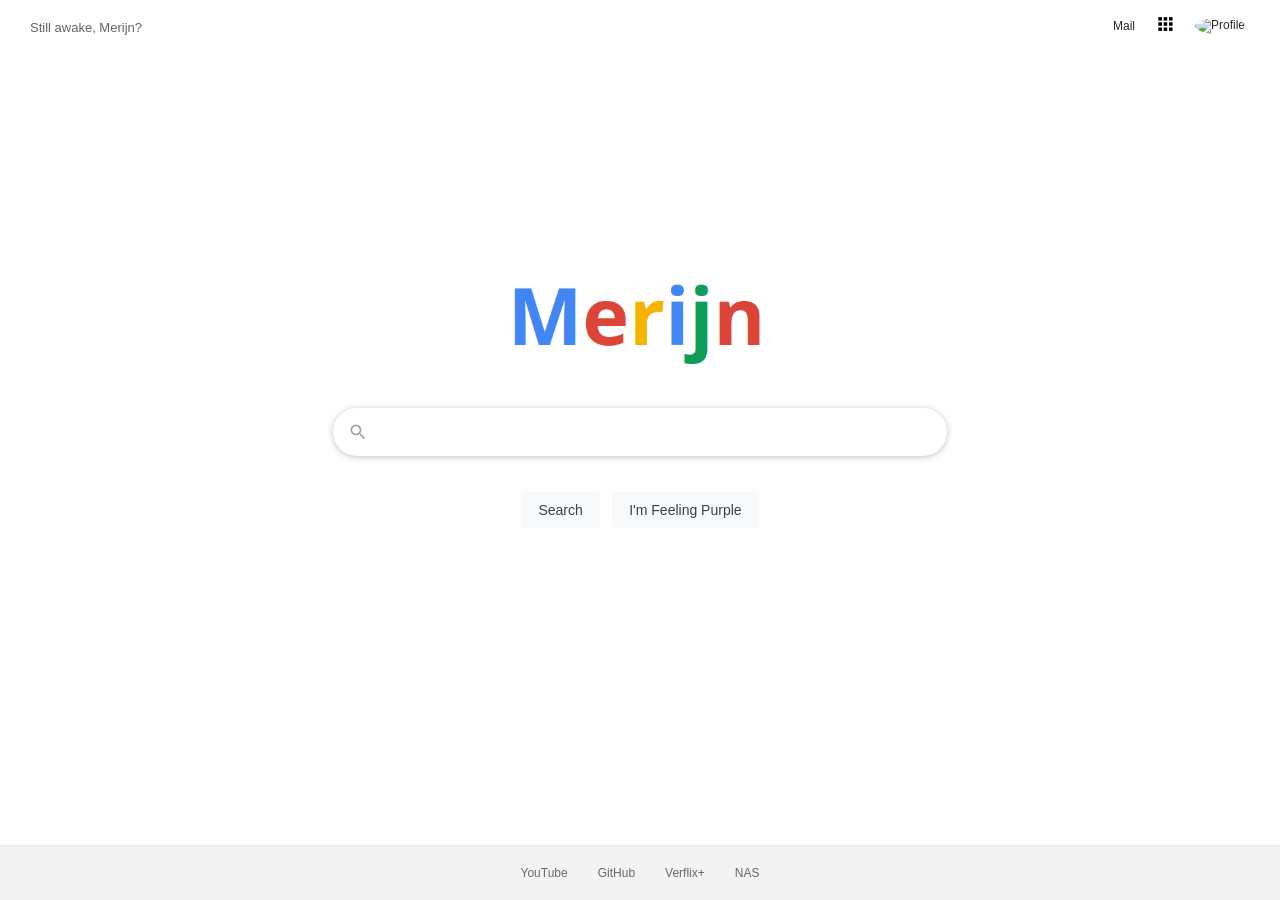
==== commit 143fe665: "Update index.html to use brave search" ====
--- a/index.html
+++ b/index.html
@@ -840,7 +840,7 @@
             } else if (!query.includes(' ') && (/^[a-zA-Z0-9.-]+\.[a-zA-Z]{2,}(\/.*)?$/.test(query) || /^(?:[0-9]{1,3}\.){3}[0-9]{1,3}(\/.*)?$/.test(query))) {
                 event.preventDefault(); window.location.href = 'https://' + query;
             } else {
-                this.action = 'https://duckduckgo.com/';
+                this.action = 'https://search.brave.com/';
                 this.querySelector('input[type="submit"][value="Search"]').name = '';
             }
         });
@@ -956,4 +956,4 @@
         })();
         </script>
     </body>
-</html>+</html>
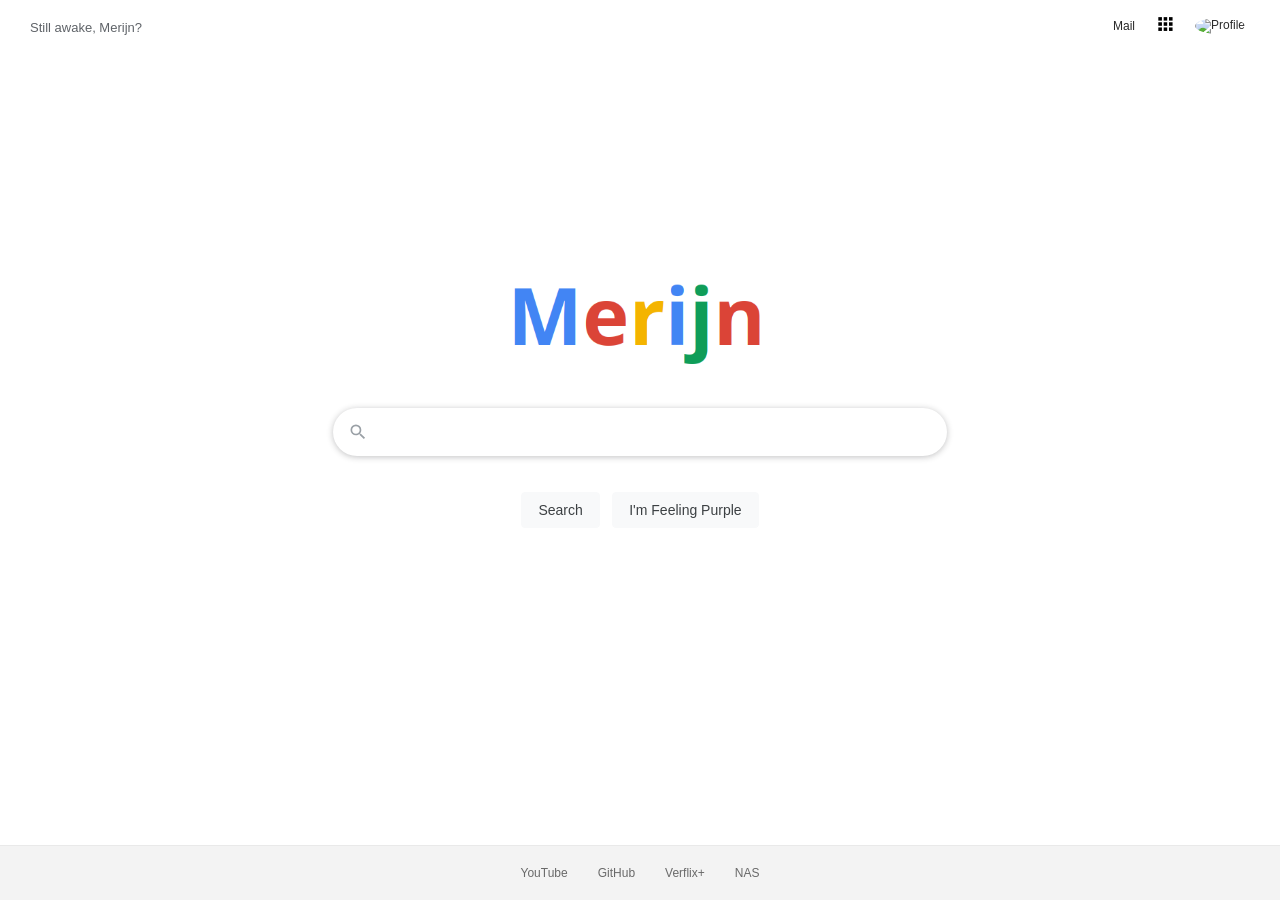
==== commit 283e4195: "Update index.html" ====
--- a/index.html
+++ b/index.html
@@ -840,7 +840,7 @@
             } else if (!query.includes(' ') && (/^[a-zA-Z0-9.-]+\.[a-zA-Z]{2,}(\/.*)?$/.test(query) || /^(?:[0-9]{1,3}\.){3}[0-9]{1,3}(\/.*)?$/.test(query))) {
                 event.preventDefault(); window.location.href = 'https://' + query;
             } else {
-                this.action = 'https://search.brave.com/';
+                this.action = 'https://search.brave.com/search/';
                 this.querySelector('input[type="submit"][value="Search"]').name = '';
             }
         });
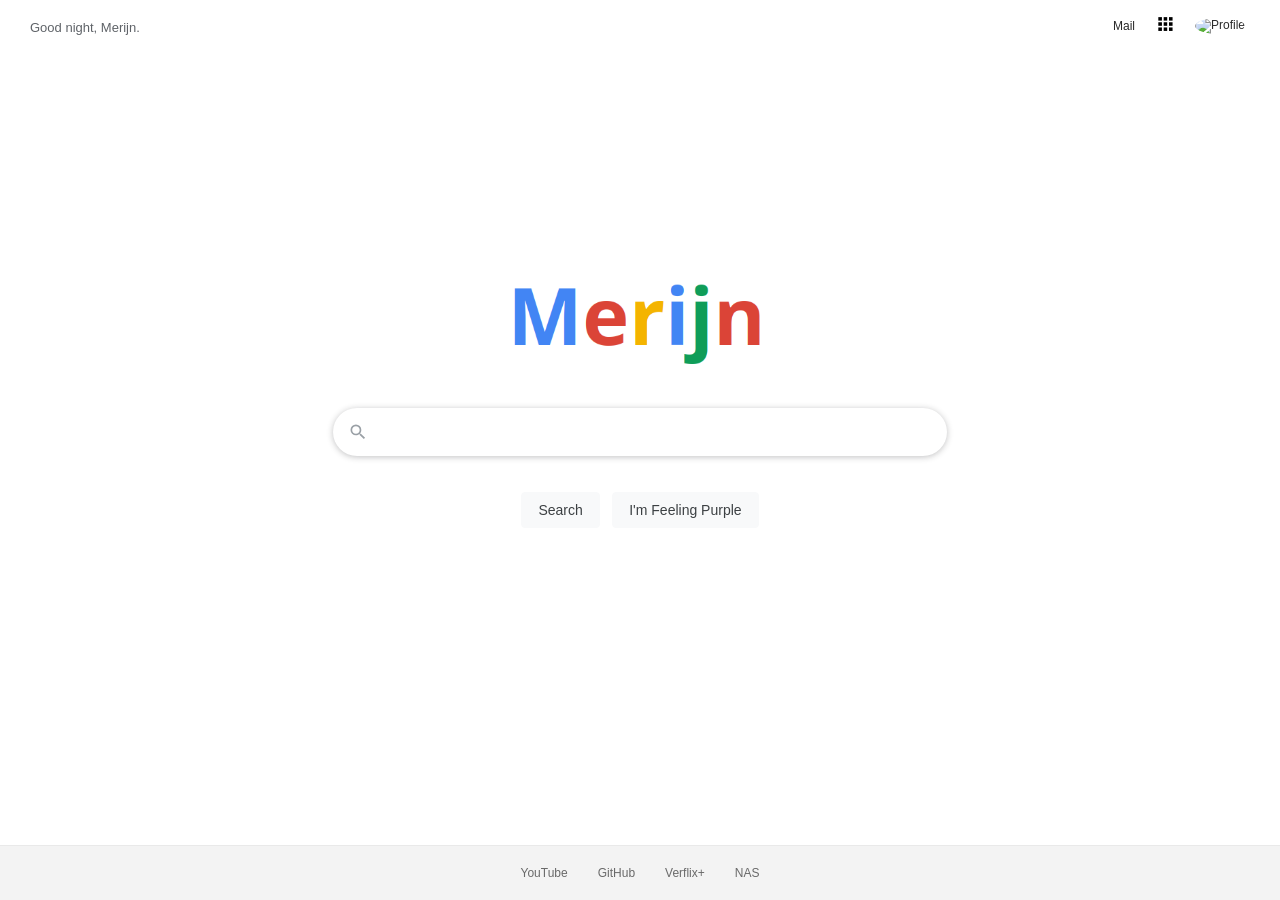
==== commit a5f90bfb: "Update index.html" ====
--- a/index.html
+++ b/index.html
@@ -840,7 +840,7 @@
             } else if (!query.includes(' ') && (/^[a-zA-Z0-9.-]+\.[a-zA-Z]{2,}(\/.*)?$/.test(query) || /^(?:[0-9]{1,3}\.){3}[0-9]{1,3}(\/.*)?$/.test(query))) {
                 event.preventDefault(); window.location.href = 'https://' + query;
             } else {
-                this.action = 'https://search.brave.com/search/';
+                this.action = 'https://search.brave.com/search';
                 this.querySelector('input[type="submit"][value="Search"]').name = '';
             }
         });
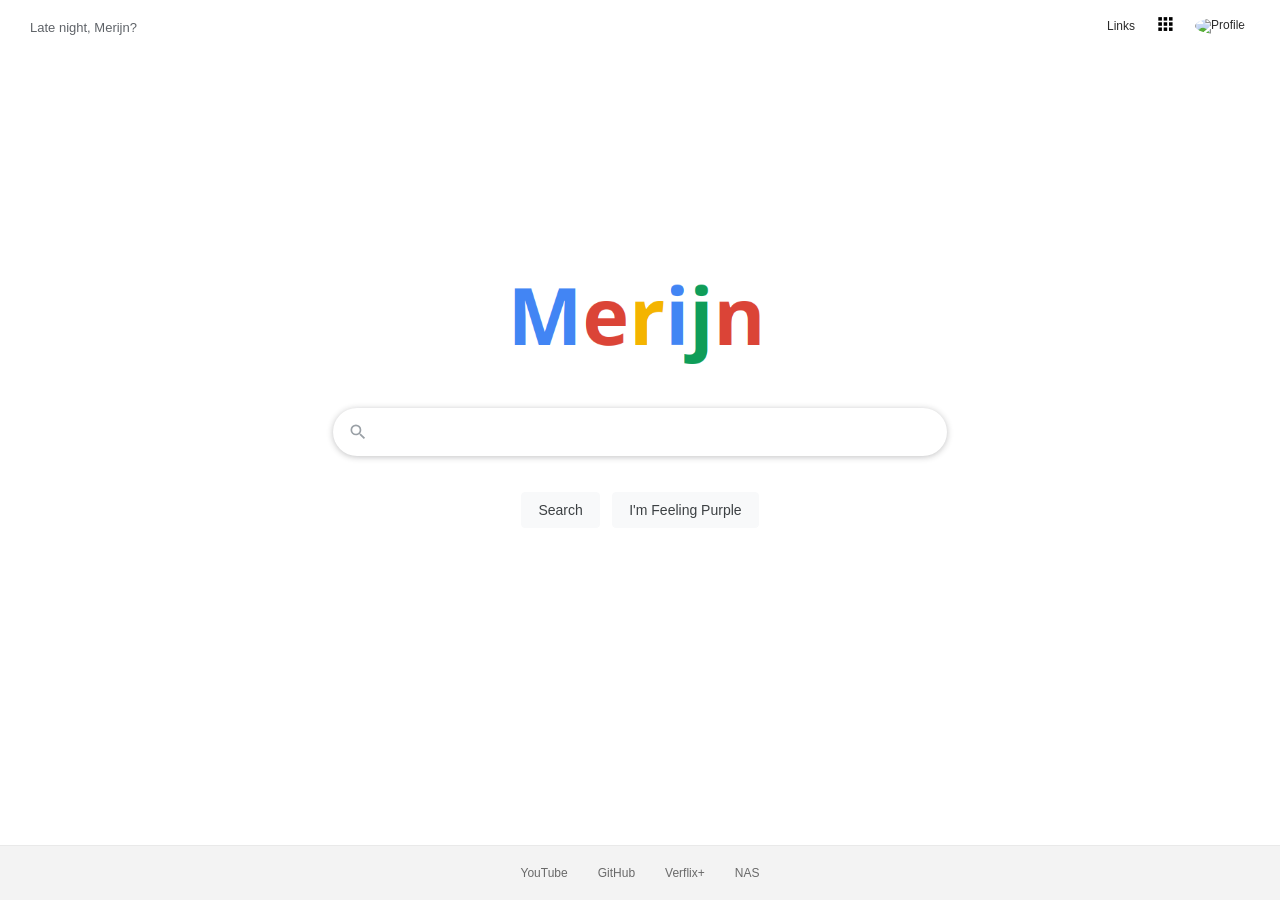
==== commit f9032e8e: "Some additions to index" ====
--- a/index.html
+++ b/index.html
@@ -34,6 +34,9 @@
             /* IRONCLAD ISOLATION: Forces style.css to ignore our new layout */
             div.main, div.logo-container, div.search-box, div.buttons, div.search-ghost,
             div#screensaver, div.flip-clock, div.flip-card,
+            div#links-hub, div.hub-dialog, div.hub-header, div.hub-heading,
+            div.hub-content, div.hub-results, div.hub-section,
+            div.hub-section-header, div.hub-grid,
             div#apps-menu, div.apps-scroll-container, div.app-grid, div.app-item {
                 padding-top: 0 !important;
                 margin: 0 !important;
@@ -49,6 +52,7 @@
                 color: #5f6368;
                 user-select: none;
                 z-index: 10;
+                cursor: pointer;
                 
                 /* Ironclad isolation from style.css generic div rules: */
                 padding: 0 !important; 
@@ -316,31 +320,223 @@
             }
             footer a { margin: 0 !important; padding: 0 !important; }
 
+            /* --- FULL-PAGE LINKS HUB --- */
+            body.hub-open .main,
+            body.hub-open footer { display: none !important; }
+            #links-hub {
+                display: none;
+                position: fixed !important;
+                inset: 58px 0 0 !important;
+                z-index: 9000;
+                overflow-y: auto;
+                padding: 0 6vw 56px !important;
+                background:
+                    radial-gradient(ellipse at 12% 0%, rgba(216, 229, 248, 0.55), transparent 38%),
+                    #f7f8fa;
+                font-family: Arial, sans-serif;
+            }
+            #links-hub.active { display: block; }
+            .hub-page { width: min(1180px, 100%); margin: 0 auto !important; padding-top: 56px !important; }
+            .hub-header {
+                display: block;
+                margin: 0 0 28px !important;
+                text-align: left;
+            }
+            .hub-heading { padding: 0 !important; margin: 0 !important; text-align: left !important; }
+            .hub-kicker {
+                margin: 0 0 12px !important;
+                color: #697386 !important;
+                font-size: 12px !important;
+                font-weight: 700;
+                letter-spacing: 0.15em;
+                text-transform: uppercase;
+            }
+            .hub-title {
+                margin: 0 !important;
+                color: #202633 !important;
+                font-size: clamp(38px, 6vw, 64px) !important;
+                font-weight: 500 !important;
+                letter-spacing: -0.055em;
+                line-height: 1 !important;
+            }
+            .hub-intro {
+                max-width: 560px;
+                margin: 17px 0 0 !important;
+                color: #737d8c !important;
+                font-size: 15px !important;
+                line-height: 1.65 !important;
+            }
+            .hub-search {
+                box-sizing: border-box;
+                width: min(560px, 100%);
+                margin: 0 0 16px !important;
+                padding: 15px 18px !important;
+                border: 1px solid #e0e4eb;
+                border-radius: 10px;
+                outline: none;
+                background: #fff;
+                color: #202633;
+                box-shadow: 0 4px 18px rgba(29, 42, 64, 0.035);
+                font: 15px Arial, sans-serif !important;
+            }
+            .hub-search:focus {
+                border-color: #a7b8d5;
+                box-shadow: 0 0 0 3px rgba(85,125,205,0.1);
+            }
+            .hub-status {
+                min-height: 16px;
+                margin: 0 0 34px !important;
+                color: #8a929f !important;
+                font-size: 11px !important;
+            }
+            .hub-results {
+                padding-bottom: 20px !important;
+            }
+            .hub-section { margin: 0 0 42px !important; }
+            .hub-section[data-section="projects"] .hub-card {
+                min-height: 156px;
+                border-color: #e0e4ee;
+                background: linear-gradient(145deg, #fff 20%, #f8f8fd 100%);
+            }
+            .hub-section[data-section="portfolio"] .hub-card { min-height: 112px; }
+            .hub-section-header {
+                display: flex;
+                align-items: baseline;
+                gap: 14px;
+                margin-bottom: 15px !important;
+                text-align: left;
+            }
+            .hub-section-title {
+                margin: 0 !important;
+                color: #343d4c !important;
+                font-size: 18px !important;
+                font-weight: 600 !important;
+                letter-spacing: -0.02em;
+            }
+            .hub-section-description { margin: 0 !important; color: #9098a5 !important; font-size: 12px !important; }
+            .hub-grid { display: grid; grid-template-columns: repeat(4, minmax(0, 1fr)); gap: 12px; }
+            .hub-card {
+                display: flex !important;
+                position: relative;
+                flex-direction: column !important;
+                justify-content: space-between;
+                min-height: 142px;
+                padding: 18px !important;
+                border: 1px solid #e6e8ed;
+                border-radius: 8px;
+                background: rgba(255,255,255,0.85);
+                color: #202633;
+                text-align: left !important;
+                text-decoration: none !important;
+                transition: border-color 0.18s ease, box-shadow 0.18s ease, transform 0.18s ease;
+            }
+            .hub-card:hover {
+                transform: translateY(-3px);
+                border-color: #ccd5e2;
+                box-shadow: 0 12px 28px rgba(40,55,85,0.08);
+            }
+            .hub-card-mark {
+                display: flex;
+                align-items: center;
+                justify-content: center;
+                width: 34px;
+                height: 34px;
+                border-radius: 8px;
+                background: var(--hub-accent, #e9edf4);
+                color: var(--hub-ink, #48566d);
+                font-size: 15px;
+            }
+            .hub-card-title {
+                display: block;
+                overflow: hidden;
+                margin-top: 18px !important;
+                color: #273244 !important;
+                font-size: 15px !important;
+                font-weight: 600 !important;
+                text-overflow: ellipsis;
+                white-space: nowrap;
+            }
+            .hub-card-description {
+                overflow: hidden;
+                margin-top: 5px !important;
+                color: #838c99 !important;
+                font-size: 11px !important;
+                text-overflow: ellipsis;
+                white-space: nowrap;
+            }
+            .hub-card-arrow { position: absolute; top: 17px; right: 17px; color: #9ba3ae; font-size: 14px; }
             /* --- SCREENSAVER --- */
             #screensaver {
-                position: fixed !important; inset: 0 !important; background-color: #000; z-index: 100000;
-                display: flex !important; justify-content: center !important; align-items: center !important;
-                opacity: 0; visibility: hidden; transition: opacity 0.8s ease, visibility 0.8s ease;
+                position: fixed !important;
+                inset: 0 !important;
+                z-index: 100001;
+                display: flex !important;
+                align-items: center !important;
+                justify-content: center !important;
+                background: #000;
+                opacity: 0;
+                visibility: hidden;
+                transition: opacity 0.8s ease, visibility 0.8s ease;
             }
             #screensaver.active { opacity: 1; visibility: visible; }
             .flip-clock { display: flex !important; gap: 4vh !important; }
             .flip-card {
-                background-color: #1a1a1a; border-radius: 4vh !important; width: 65vh !important; height: 70vh !important; 
-                display: flex !important; justify-content: center !important; align-items: center !important;
-                position: relative; overflow: hidden; box-shadow: 0 2vh 8vh rgba(0,0,0,0.9);
+                position: relative;
+                display: flex !important;
+                overflow: hidden;
+                align-items: center !important;
+                justify-content: center !important;
+                width: 65vh !important;
+                height: 70vh !important;
+                border-radius: 4vh !important;
+                background: #1a1a1a;
+                box-shadow: 0 2vh 8vh rgba(0,0,0,0.9);
             }
             .flip-card span {
-                font-family: 'Helvetica', Arial, sans-serif; font-size: 60vh !important; font-weight: 600 !important;
-                color: #d8d8d8; letter-spacing: -1vh; line-height: 70vh !important; user-select: none; text-align: center !important; display: block !important;
+                display: block !important;
+                color: #d8d8d8;
+                font-family: Helvetica, Arial, sans-serif;
+                font-size: 60vh !important;
+                font-weight: 600 !important;
+                letter-spacing: -1vh;
+                line-height: 70vh !important;
+                text-align: center !important;
+                user-select: none;
             }
             .flip-card::after {
-                content: ''; position: absolute; top: 50%; left: 0; width: 100%; height: 1.5vh !important; background-color: #000; transform: translateY(-50%);
-            }
-
+                position: absolute;
+                top: 50%;
+                left: 0;
+                width: 100%;
+                height: 1.5vh !important;
+                background: #000;
+                content: '';
+                transform: translateY(-50%);
+            }
+            @media (max-width: 600px) {
+                #links-hub { inset: 54px 0 0 !important; padding: 0 20px 36px !important; }
+                .hub-page { padding-top: 38px !important; }
+                .hub-header { margin-bottom: 22px !important; }
+                .hub-intro { margin-top: 12px !important; font-size: 14px !important; }
+                .hub-status { margin-bottom: 26px !important; }
+                .hub-grid { grid-template-columns: repeat(2, minmax(0, 1fr)); gap: 8px; }
+                .hub-card { min-height: 126px; padding: 13px !important; }
+                .hub-card-title { font-size: 13px !important; }
+            }
+            @media (max-width: 380px) { .hub-grid { grid-template-columns: 1fr; } }
             @media (max-aspect-ratio: 1.4/1) {
                 .flip-clock { gap: 3vw !important; }
-                .flip-card { width: 45vw !important; height: 45vw !important; border-radius: 3vw !important; box-shadow: 0 2vw 6vw rgba(0,0,0,0.9); }
-                .flip-card span { font-size: 40vw !important; line-height: 45vw !important; letter-spacing: -0.5vw; }
+                .flip-card {
+                    width: 45vw !important;
+                    height: 45vw !important;
+                    border-radius: 3vw !important;
+                    box-shadow: 0 2vw 6vw rgba(0,0,0,0.9);
+                }
+                .flip-card span {
+                    font-size: 40vw !important;
+                    letter-spacing: -0.5vw;
+                    line-height: 45vw !important;
+                }
                 .flip-card::after { height: 1.2vw !important; }
             }
         </style>
@@ -349,15 +545,30 @@
         
         <div id="greeting"></div>
 
-        <div id="screensaver">
-            <div class="flip-clock">
-                <div class="flip-card"><span id="flip-hours">00</span></div>
-                <div class="flip-card"><span id="flip-minutes">00</span></div>
-            </div>
+    <div id="screensaver">
+        <div class="flip-clock">
+            <div class="flip-card"><span id="flip-hours">00</span></div>
+            <div class="flip-card"><span id="flip-minutes">00</span></div>
         </div>
+    </div>
+
+        <div id="links-hub" aria-hidden="true">
+            <main class="hub-page" aria-labelledby="hub-title">
+                <div class="hub-header">
+                    <div class="hub-heading">
+                        <p class="hub-kicker">Merijn's internet</p>
+                        <h1 class="hub-title" id="hub-title">A little launchpad.</h1>
+                    </div>
+                    <p class="hub-intro">Things I've made, useful little tools, and places worth keeping close.</p>
+                </div>
+                <input class="hub-search" id="hub-search" type="search" aria-label="Search links" placeholder="Find something..." autocomplete="off">
+                <p class="hub-status" id="hub-status" role="status"></p>
+                <div class="hub-results" id="hub-results"></div>
+            </main>
+        </div>
 
         <header>
-            <a href="https://mail.proton.me/u/0/inbox">Mail</a>
+            <a href="#" id="hub-toggle-link">Links</a>
             <a href="#" id="apps-toggle-link">
                 <img id="products" src="products.png" alt="Apps" width="24" height="24" draggable="false"/>
             </a>
@@ -382,7 +593,7 @@
                 </div>
                 <hr class="apps-divider">
                 <div class="app-grid">
-                    <a href="https://login.canvas.uva.nl" class="app-item"><i class="fas fa-graduation-cap"></i><span>Canvas</span></a>
+                    <a href="https://brightspace.universiteitleiden.nl/d2l/home" class="app-item"><i class="fas fa-graduation-cap"></i><span>Brightspace</span></a>
                     <a href="https://www.overleaf.com/project" class="app-item"><i class="fas fa-leaf"></i><span>Overleaf</span></a>
                     <a href="https://drive.google.com/drive/u/1/my-drive" class="app-item"><i class="fab fa-google-drive"></i><span>Drive</span></a>
                     <a href="https://www.office.com/apps" class="app-item"><i class="fab fa-microsoft"></i><span>Office</span></a>
@@ -482,6 +693,17 @@
         document.addEventListener('keydown', function(e) {
             // Esc clears the searchbar
             if (e.key === 'Escape') {
+                const linksHub = document.getElementById('links-hub');
+                if (linksHub.classList.contains('active')) {
+                    e.preventDefault();
+                    closeLinksHub();
+                    return;
+                }
+                if (document.getElementById('screensaver').classList.contains('active')) {
+                    e.preventDefault();
+                    closeScreensaver();
+                    return;
+                }
                 e.preventDefault();
                 const input = document.getElementById('searchInput');
                 input.value = '';
@@ -492,6 +714,7 @@
             
             // Auto-focus on typing
             if (document.activeElement !== document.getElementById('searchInput') && 
+                !document.body.classList.contains('hub-open') &&
                 e.key.length === 1 && !e.ctrlKey && !e.metaKey && !e.altKey) {
                 document.getElementById('searchInput').focus();
             }
@@ -499,39 +722,34 @@
 
         // --- Screensaver Logic ---
         (function() {
-            let timeout;
             const screensaver = document.getElementById('screensaver');
+            const greeting = document.getElementById('greeting');
             const hoursEl = document.getElementById('flip-hours');
             const minutesEl = document.getElementById('flip-minutes');
 
             function updateTime() {
                 const now = new Date();
-                hoursEl.innerText = String(now.getHours()).padStart(2, '0');
-                minutesEl.innerText = String(now.getMinutes()).padStart(2, '0');
-            }
-
-            function triggerScreensaver() {
-                updateTime(); 
+                hoursEl.textContent = String(now.getHours()).padStart(2, '0');
+                minutesEl.textContent = String(now.getMinutes()).padStart(2, '0');
+            }
+
+            function openScreensaver() {
+                updateTime();
                 screensaver.classList.add('active');
             }
 
-            function resetTimer() {
-                if (screensaver.classList.contains('active')) {
-                    screensaver.classList.remove('active');
-                    document.getElementById('searchInput').focus();
-                }
-                clearTimeout(timeout);
-                timeout = setTimeout(triggerScreensaver, 30000); // 120,000 ms = 2 minutes
-            }
-
+            greeting.addEventListener('click', openScreensaver);
+            screensaver.addEventListener('mousedown', closeScreensaver);
+            screensaver.addEventListener('touchstart', closeScreensaver);
             setInterval(updateTime, 1000);
-            window.onload = resetTimer;
-            document.onmousemove = resetTimer;
-            document.onkeydown = resetTimer;
-            document.onmousedown = resetTimer; 
-            document.ontouchstart = resetTimer;
-            document.onscroll = resetTimer;
         })();
+
+        function closeScreensaver() {
+            const screensaver = document.getElementById('screensaver');
+            if (!screensaver.classList.contains('active')) return;
+            screensaver.classList.remove('active');
+            document.getElementById('searchInput').focus();
+        }
 
         // --- Apps Menu Logic ---
         const appsToggle = document.getElementById('apps-toggle-link');
@@ -549,9 +767,8 @@
         // --- Local App Launch & Popup Logic ---
         const appsData = [
             { name: 'Archive', url: 'https://archive.org/', icon: 'fas fa-university', aliases: ['wayback', 'internet archive'] },
-            { name: 'Calendar', url: 'https://outlook.live.com/calendar/view/month', icon: 'fas fa-calendar-alt', aliases: ['agenda', 'planning'] },
             { name: 'Canva', url: 'https://www.canva.com/', icon: 'fas fa-paint-brush', aliases: ['design'] },
-            { name: 'Canvas', url: 'https://login.canvas.uva.nl', icon: 'fas fa-graduation-cap', aliases: ['uva', 'school', 'study'] },
+            { name: 'Brightspace', url: 'https://brightspace.universiteitleiden.nl/d2l/home', icon: 'fas fa-graduation-cap', aliases: ['bs', 'lu', 'course'] },
             { name: 'DeepL', url: 'https://www.deepl.com/translator', icon: 'fas fa-language', aliases: ['translation', 'translator'] },
             { name: 'Drive', url: 'https://drive.google.com/drive/u/1/my-drive', icon: 'fab fa-google-drive', aliases: ['google drive', 'cloud', 'files'] },
             { name: 'GitHub', url: 'https://github.com/merijnvervoorn', icon: 'fab fa-github', aliases: ['git', 'code', 'repo'] },
@@ -577,14 +794,256 @@
         // --- Fetch merijn.cc Links ---
         let merijnLinks = {};
         let linksKeys = [];
+        let linksLoaded = false;
+        let linksLoadError = null;
+        const linksHub = document.getElementById('links-hub');
+        const hubSearch = document.getElementById('hub-search');
+        const hubStatus = document.getElementById('hub-status');
+        const hubResults = document.getElementById('hub-results');
 
         fetch('https://merijn.cc/links.json')
-            .then(response => response.json())
+            .then(response => {
+                if (!response.ok) {
+                    throw new Error(`Request failed with status ${response.status}`);
+                }
+                return response.json();
+            })
             .then(data => {
+                if (!data || typeof data !== 'object' || Array.isArray(data)) {
+                    throw new Error('links.json must contain a JSON object');
+                }
                 merijnLinks = data;
-                linksKeys = Object.keys(data).filter(k => k.trim() !== ''); // Exclude the empty root key
+                linksKeys = Object.keys(data).filter(key => key.trim() !== '' && typeof data[key] === 'string');
+                linksLoaded = true;
+                if (linksHub.classList.contains('active')) {
+                    renderLinksHub();
+                }
             })
-            .catch(err => console.error('Could not load links.json:', err));
+            .catch(err => {
+                linksLoadError = err;
+                console.error('Could not load links.json:', err);
+                if (linksHub.classList.contains('active')) {
+                    renderLinksHub();
+                }
+            });
+
+        function getHubDestinations() {
+            const destinations = new Map();
+            const projectAliases = new Set([
+                'citroenogen', 'dodge', 'cme', 'islandtm', 'search', 'duckduckbang',
+                'linus', 'linus.sh', 'coalitie-voorspeller', 'coalitievoorspeller',
+                'coalitie-voorspelling', 'coalition-predictor', 'coalitie-bouwer',
+                'coalitie', 'digitalcommons', 'commons', 'anglereader',
+                'learnpython', 'python-dojo', 'learn-python', 'python'
+            ]);
+            const gameAliases = new Set([
+                'game-hub', 'yatz', 'yahtz', 'yahtzee', 'yhatzee', 'yathzee',
+                'yatzy', 'yatzle', 'yatzl', 'yahtzle', 'yathzle', 'dice',
+                'chooser', 'chwazi', 'chwasi', 'random-card', 'randomcard',
+                'random-card-generator', 'game-wheel', 'gamewheel',
+                'soundsfishy', 'fishy', 'pickomino', 'regenwormen', 'xxiwq'
+            ]);
+            const toolAliases = new Set([
+                'pomodoro', 'pomodoro-timer', 'qr', 'qr-code', 'maths-playground',
+                'mathsplayground', 'maths', 'math', 'watertappunt', 'watertap',
+                'merijns-watertappunt', 'merijnswatertappunt', 'bias', 'redirect'
+            ]);
+
+            Object.entries(merijnLinks).forEach(([key, rawUrl]) => {
+                if (typeof rawUrl !== 'string') return;
+
+                let parsedUrl;
+                try {
+                    parsedUrl = new URL(rawUrl);
+                } catch {
+                    return;
+                }
+                if (parsedUrl.protocol !== 'http:' && parsedUrl.protocol !== 'https:') return;
+
+                const url = parsedUrl.href;
+                if (!destinations.has(url)) {
+                    destinations.set(url, {
+                        url,
+                        hostname: parsedUrl.hostname.replace(/^www\./i, ''),
+                        keys: []
+                    });
+                }
+                if (key.trim()) {
+                    destinations.get(url).keys.push(key);
+                }
+            });
+
+            const hubDestinations = Array.from(destinations.values()).map(destination => {
+                const titleKey = destination.keys
+                    .map(key => key.replace(/^\/+|\/+$/g, ''))
+                    .filter(key => key && key.toLowerCase() !== 'index')
+                    .sort((a, b) => {
+                        const depthDifference = a.split('/').length - b.split('/').length;
+                        return depthDifference || a.length - b.length || a.localeCompare(b);
+                    })[0];
+                const titleSource = titleKey ? titleKey.split('/').pop() : 'Home';
+                destination.title = titleSource
+                    .replace(/[-_.]+/g, ' ')
+                    .replace(/\b\w/g, character => character.toUpperCase());
+                destination.path = new URL(destination.url).pathname.replace(/\/+$/, '') || '/';
+                const normalizedKeys = destination.keys.map(key => key.replace(/^\/+|\/+$/g, '').toLowerCase());
+                const isPortfolioPage = destination.hostname.endsWith('merijnvervoorn.com') &&
+                    /(^|\/)projects(\/|$)/i.test(destination.path);
+                if (isPortfolioPage) {
+                    destination.category = 'portfolio';
+                } else if (normalizedKeys.some(key => projectAliases.has(key))) {
+                    destination.category = 'projects';
+                } else if (normalizedKeys.some(key => gameAliases.has(key))) {
+                    destination.category = 'play';
+                } else if (normalizedKeys.some(key => toolAliases.has(key))) {
+                    destination.category = 'tools';
+                } else {
+                    destination.category = 'elsewhere';
+                }
+                return destination;
+            });
+
+            const titleCounts = new Map();
+            hubDestinations.forEach(destination => {
+                const normalizedTitle = destination.title.toLowerCase();
+                titleCounts.set(normalizedTitle, (titleCounts.get(normalizedTitle) || 0) + 1);
+            });
+            hubDestinations.forEach(destination => {
+                if (titleCounts.get(destination.title.toLowerCase()) > 1 && destination.category === 'portfolio') {
+                    const version = destination.path.startsWith('/en/') ? 'English portfolio' : 'Portfolio';
+                    destination.title = `${destination.title} · ${version}`;
+                }
+            });
+            const disambiguatedTitleCounts = new Map();
+            hubDestinations.forEach(destination => {
+                const normalizedTitle = destination.title.toLowerCase();
+                disambiguatedTitleCounts.set(normalizedTitle, (disambiguatedTitleCounts.get(normalizedTitle) || 0) + 1);
+            });
+            hubDestinations.forEach(destination => {
+                if (disambiguatedTitleCounts.get(destination.title.toLowerCase()) > 1) {
+                    destination.title = `${destination.title} · ${destination.path}`;
+                }
+                destination.searchText = `${destination.title} ${destination.url} ${destination.keys.join(' ')}`.toLowerCase();
+            });
+            return hubDestinations.sort((a, b) => a.title.localeCompare(b.title));
+        }
+
+        const hubSections = [
+            { id: 'projects', title: 'Made by me', description: 'Go straight to the projects themselves.', icon: 'fas fa-lightbulb', accent: '#e9e9fa', ink: '#646397' },
+            { id: 'tools', title: 'Little tools', description: 'Handy things for everyday tasks.', icon: 'fas fa-wrench', accent: '#e2f0ec', ink: '#4d8174' },
+            { id: 'play', title: 'For fun', description: 'Games and other ways to procrastinate.', icon: 'fas fa-dice', accent: '#f5eadf', ink: '#a47a51' },
+            { id: 'elsewhere', title: 'Around the web', description: 'Other sites and places I keep close.', icon: 'fas fa-compass', accent: '#e6edf5', ink: '#637b98' },
+            { id: 'portfolio', title: 'Project write-ups', description: 'Portfolio pages with the story behind each project.', icon: 'fas fa-book-open', accent: '#eee8e0', ink: '#897458' }
+        ];
+
+        function renderLinksHub() {
+            hubResults.replaceChildren();
+
+            if (linksLoadError) {
+                hubStatus.textContent = 'Could not load links.json. Check that merijn.cc allows this page to access it.';
+                return;
+            }
+            if (!linksLoaded) {
+                hubStatus.textContent = 'Loading your links...';
+                return;
+            }
+
+            const query = hubSearch.value.trim().toLowerCase();
+            const destinations = getHubDestinations().filter(destination => destination.searchText.includes(query));
+            if (destinations.length === 0) {
+                hubStatus.textContent = query ? 'No pages match your search.' : 'No destinations were found.';
+                return;
+            }
+
+            hubStatus.textContent = `${destinations.length} destination${destinations.length === 1 ? '' : 's'}`;
+
+            hubSections.forEach(sectionInfo => {
+                const items = destinations.filter(destination => destination.category === sectionInfo.id);
+                if (items.length === 0) return;
+
+                    const section = document.createElement('section');
+                    section.className = 'hub-section';
+                    section.dataset.section = sectionInfo.id;
+
+                    const sectionHeader = document.createElement('div');
+                    sectionHeader.className = 'hub-section-header';
+
+                    const heading = document.createElement('h2');
+                    heading.className = 'hub-section-title';
+                    heading.textContent = sectionInfo.title;
+                    sectionHeader.appendChild(heading);
+
+                    const description = document.createElement('p');
+                    description.className = 'hub-section-description';
+                    description.textContent = sectionInfo.description;
+                    sectionHeader.appendChild(description);
+                    section.appendChild(sectionHeader);
+
+                    const grid = document.createElement('div');
+                    grid.className = 'hub-grid';
+                    items.forEach(item => {
+                        const link = document.createElement('a');
+                        link.className = 'hub-card';
+                        link.href = item.url;
+
+                        const mark = document.createElement('span');
+                        mark.className = 'hub-card-mark';
+                        mark.style.setProperty('--hub-accent', sectionInfo.accent);
+                        mark.style.setProperty('--hub-ink', sectionInfo.ink);
+                        mark.innerHTML = `<i class="${sectionInfo.icon}" aria-hidden="true"></i>`;
+                        link.appendChild(mark);
+
+                        const title = document.createElement('span');
+                        title.className = 'hub-card-title';
+                        title.textContent = item.title;
+                        link.appendChild(title);
+
+                        const address = document.createElement('span');
+                        address.className = 'hub-card-description';
+                        address.textContent = `${item.hostname}${item.path === '/' ? '' : item.path}`;
+                        link.appendChild(address);
+
+                        const arrow = document.createElement('span');
+                        arrow.className = 'hub-card-arrow';
+                        arrow.setAttribute('aria-hidden', 'true');
+                        arrow.textContent = '↗';
+                        link.appendChild(arrow);
+
+                        grid.appendChild(link);
+                    });
+                    section.appendChild(grid);
+                    hubResults.appendChild(section);
+            });
+        }
+
+        function openLinksHub() {
+            hubSearch.value = '';
+            document.body.classList.add('hub-open');
+            linksHub.classList.add('active');
+            linksHub.setAttribute('aria-hidden', 'false');
+            document.getElementById('hub-toggle-link').textContent = 'Search';
+            appsMenu.classList.remove('show');
+            renderLinksHub();
+            hubSearch.focus();
+        }
+
+        function closeLinksHub() {
+            document.body.classList.remove('hub-open');
+            linksHub.classList.remove('active');
+            linksHub.setAttribute('aria-hidden', 'true');
+            document.getElementById('hub-toggle-link').textContent = 'Links';
+            document.getElementById('searchInput').focus();
+        }
+
+        document.getElementById('hub-toggle-link').addEventListener('click', event => {
+            event.preventDefault();
+            if (linksHub.classList.contains('active')) {
+                closeLinksHub();
+            } else {
+                openLinksHub();
+            }
+        });
+        hubSearch.addEventListener('input', renderLinksHub);
 
 
         const appPopup = document.getElementById('app-popup');
@@ -840,7 +1299,7 @@
             } else if (!query.includes(' ') && (/^[a-zA-Z0-9.-]+\.[a-zA-Z]{2,}(\/.*)?$/.test(query) || /^(?:[0-9]{1,3}\.){3}[0-9]{1,3}(\/.*)?$/.test(query))) {
                 event.preventDefault(); window.location.href = 'https://' + query;
             } else {
-                this.action = 'https://search.brave.com/search';
+                this.action = 'https://duckduckgo.com/';
                 this.querySelector('input[type="submit"][value="Search"]').name = '';
             }
         });
@@ -956,4 +1415,4 @@
         })();
         </script>
     </body>
-</html>
+</html>
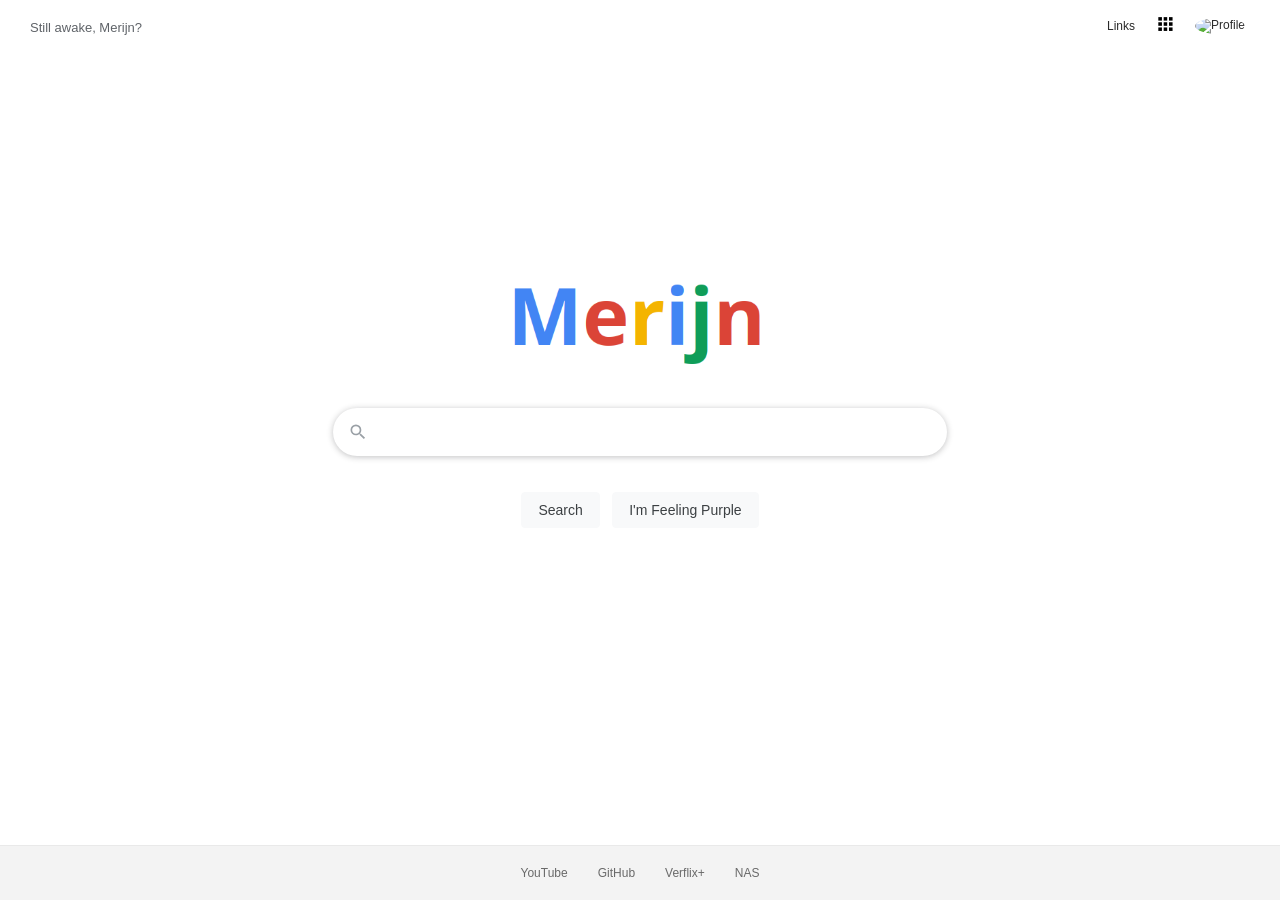
==== commit ac4cc87f: "Merge branch 'main' of https://github.com/merijnvervoorn/search" ====
--- a/index.html
+++ b/index.html
@@ -1299,7 +1299,7 @@
             } else if (!query.includes(' ') && (/^[a-zA-Z0-9.-]+\.[a-zA-Z]{2,}(\/.*)?$/.test(query) || /^(?:[0-9]{1,3}\.){3}[0-9]{1,3}(\/.*)?$/.test(query))) {
                 event.preventDefault(); window.location.href = 'https://' + query;
             } else {
-                this.action = 'https://duckduckgo.com/';
+                this.action = 'https://search.brave.com/search';
                 this.querySelector('input[type="submit"][value="Search"]').name = '';
             }
         });
@@ -1415,4 +1415,4 @@
         })();
         </script>
     </body>
-</html>+</html>
